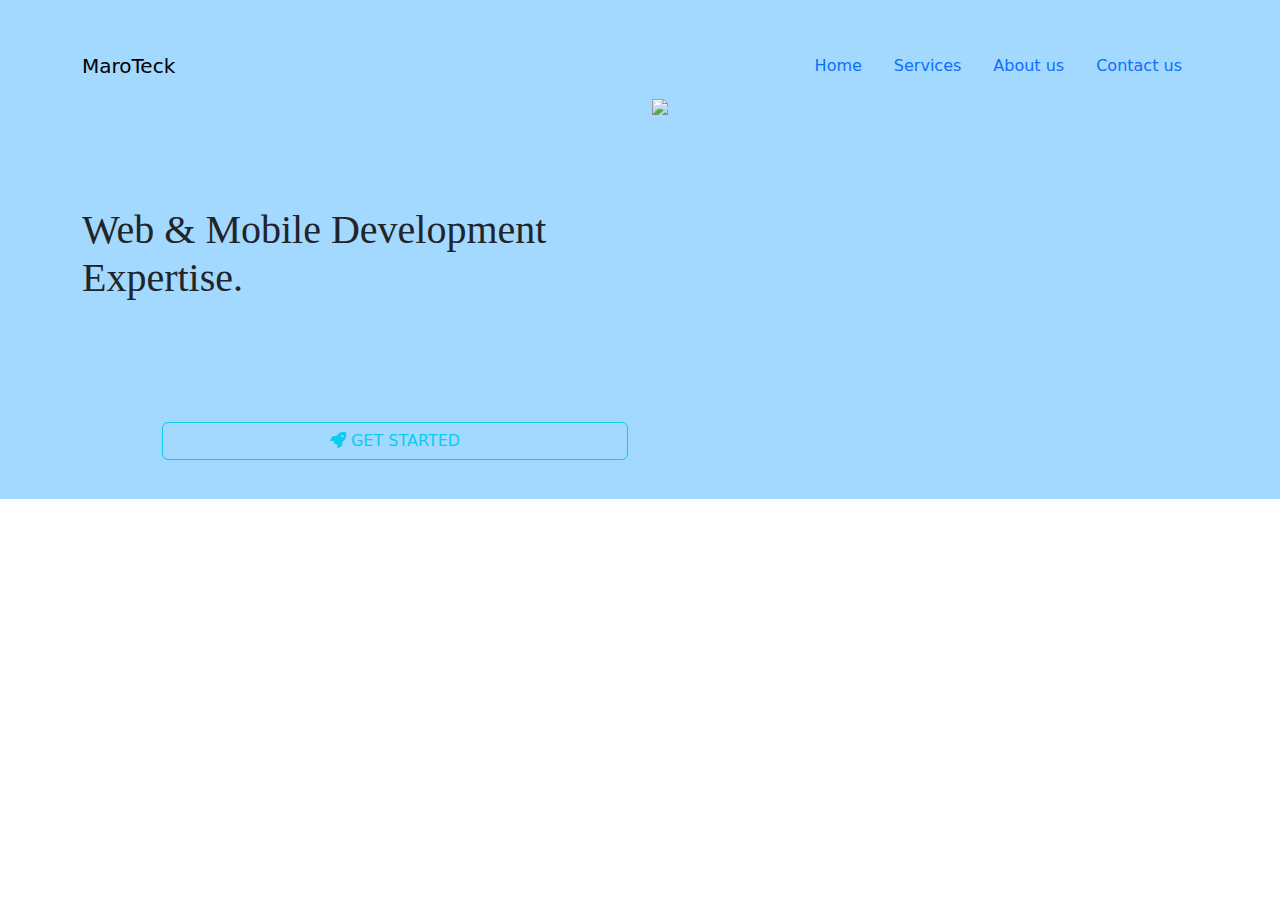
==== index.html @ 5a99feac "change the name" ====
<!DOCTYPE html>
<html lang="en">
<head>
    <meta charset="UTF-8">
    <meta name="viewport" content="width=device-width, initial-scale=1.0">
    <title>MaroTeck</title>
    <link rel="stylesheet" href="css/style.css">
    <link rel="shortcut icon" href="images/favicon.ico" type="image/x-icon">
    <link rel="preconnect" href="https://fonts.googleapis.com">
    <link rel="preconnect" href="https://fonts.gstatic.com" crossorigin>
    <!-- Fonts -->
    <!-- <link href="https://fonts.googleapis.com/css2?family=Montserrat:ital,wght@0,100..900;1,100..900&display=swap" rel="stylesheet"> -->
    <!-- <link href="https://fonts.googleapis.com/css2?family=Montserrat:ital,wght@0,100..900;1,100..900&family=Sacramento&display=swap" rel="stylesheet"> -->
    <!-- <link href="https://fonts.googleapis.com/css2?family=Merriweather:ital,wght@0,300;0,400;0,700;0,900;1,300;1,400;1,700;1,900&family=Montserrat:ital,wght@0,100..900;1,100..900&family=Sacramento&display=swap" rel="stylesheet"> -->
    <!-- Font Awesome -->
    <link rel="stylesheet" href="https://cdnjs.cloudflare.com/ajax/libs/font-awesome/6.5.2/css/all.min.css">
    <!-- Montserrat Font -->
    <link href="https://fonts.googleapis.com/css2?family=Montserrat:ital,wght@0,100..900;1,100..900&display=swap" rel="stylesheet">
    <!-- Bootstrap link  -->
    <link href="https://cdn.jsdelivr.net/npm/bootstrap@5.3.3/dist/css/bootstrap.min.css" rel="stylesheet">
    <script src="https://cdn.jsdelivr.net/npm/bootstrap@5.3.3/dist/js/bootstrap.bundle.min.js"></script>
</head>
<body>
    <section id="title">
        <!-- Nav Bar -->
        <div class="container">
        <nav class="navbar navbar-expand-lg ">
              <a class="navbar-brand" href="#title">MaroTeck</a>
              <button class="navbar-toggler" type="button" data-bs-toggle="collapse" data-bs-target="#navbarSupportedContent" aria-controls="navbarSupportedContent" aria-expanded="false" aria-label="Toggle navigation">
                <span class="navbar-toggler-icon"></span>
              </button>
              <div class="collapse navbar-collapse " id="navbarSupportedContent">
                <ul class="nav ms-auto ">
                    <li class="nav-item">
                      <a class="nav-link active" aria-current="page" href="#">Home</a>
                    </li>
                    <li class="nav-item">
                      <a class="nav-link"  href="#">Services</a>
                    </li>
                    <li class="nav-item">
                      <a class="nav-link" href="#">About us</a>
                    </li>
                    <li class="nav-item">
                      <a class="nav-link" href="#">Contact us</a>
                    </li>
                  </ul>
              </div>
            </nav>
        </body>
            <div class="row">
                <div class="col-lg-6 col-md-12" id="home">
                  <h1 class="h1" >Web & Mobile Development Expertise.</h1>
                  <div class="d-grid col-12">
                    <button class="btn btn-outline-info" type="button"> <i class="fa-solid fa-rocket"></i> GET STARTED</button>
                  </div>
                 </div>
              <div class="col-lg-6 col-md-12">
                  <img src="./images/coding.png" height="400px">
              </div>
          </div>
        </div>

        </section>

    <!-- Features -->

    <section id="features">
        <div></div>
    </section>
</body>
</html>
























    <!-- <div class="body-container">
        <img class="profile" src="images/pic2.png" alt="My_profile">
        <h1>I'm Oussama.</h1>
        <h3>a Software developer.</h3>
    </div> -->
   
    <!-- <div  class="code-text-skills"  id="about-us">
        <div class="column-skill">
            <img src="./images/coding2.png" class="coding-img">
            <h3 class="h3">Web & Mobile Development</h3>
            <p class="skills">
                    I am a self-motivated software developer with a fervor for staying at the forefront of emerging technologies. My commitment to learning is unwavering, and I thrive on the challenges that come with mastering new tools and techniques.
            </p>
        </div>
    </div>
    <hr>
    <div class="code-text-skills" id="skills">
        <div>
            <img src="./images/skills.png" class="coding-img">
            <h3 class="h3">About Me</h3>
        </div>
        <p class="skills">
            Experienced web and mobile developer passionate about crafting elegant digital solutions. Skilled in [HTML,CSS,Javascript,Flutter,Dart,Nodejs,Sql], I thrive on challenges and stay updated with the latest trends. Dedicated to delivering exceptional results and creating impactful user experiences.
        </p>
    </div>

    <hr>
    <div class="code-text-skills" id="skills">
        <div>
            <img src="./images/freelancer.png" class="coding-img">
            <h3 class="h3">My Projects</h3>
        </div>
    </div>
    <div class="project-section">
        <h2 class="project-qoran-title">My Quran - Personalized Quran App</h2>
              <div class="skills2">
                  <img src="./images/app3.jpg" alt="Image 3" class="slide-img">
            <p >
                Crafted a personalized Quran application using Flutter, offering users the ability to select and listen to their preferred audio recitations. With a user-friendly interface, the app allows users to seamlessly navigate through different Quranic verses and select from a variety of audio recitations. Additionally, the app features a dedicated Hadith section, providing users with access to a curated collection of sayings and traditions of the Prophet Muhammad (peace be upon him). The Qoran App embodies my commitment to creating meaningful applications that cater to the spiritual needs of users, while showcasing my expertise in Flutter development and audio integration. 
            </p> 
            </div>
    </div>
    <div class="footer-static" id="skills">
        <h2 class="h1-footer">Get In Touch</h2>
        <button type="button" class="btn">CONTACT ME</button>
        <!-- <a class="btn btn-outline-info" href="mailto:oussamaazubi@gmail.com">CONTACT ME</a> -->
    <!-- </div>
    <div class="inner-footer">
        <a href="" class="footer-tag" >Instagram</a>
        <a href="" class="footer-tag" >Youtube</a>
        <a href="" class="footer-tag" >LinkedIn</a>
        <div>
            <p class="copyright" >Copyright oussama 2024.</p>
        </div>
    </div> -->
---- css/style.css ----
/* body{
    margin: 0px;
    text-align: center;
    font-family: "Merriweather", serif;
    
}
.img{
    height: 50px;
    width: 50px;
}

h1{
    margin: 2rem auto 0 auto;
    font-family: "Sacramento", cursive;
    font-weight: 700;
    font-style: normal;
    font-size:5rem;
    line-height: 2;

}
.h1{
    margin: 10rem auto 0 auto;
    font-family: "Sacramento", cursive;
    font-weight: 700;
    font-style: normal;
    font-size:3.8rem;
    color: #66BFBF;
    line-height: 2;
    text-decoration: underline;


}
.h1-footer{
    margin: 10rem auto 0 auto;
    font-family: "Sacramento", cursive;
    font-weight: 700;
    font-style: normal;
    font-size:2.8rem;
    color: #66BFBF;
    line-height: 2;
    text-decoration: underline;

}
.h3{
    margin: 3rem auto 0 auto;
    font-family: "Sacramento", cursive;
    font-weight: 700;
    font-style: normal;
    font-size:2.8rem;
    color: #66BFBF;
    line-height: 2;
    text-decoration: underline;

}
.first-container{
    height: 100px;
    display:flex;

}

hr{
    border: dotted #66BFBF 10px;
    border-bottom: none;
    width: 2%;
    margin: 100px auto;
}

p{
    display:inline-block;
    margin: 20px;

}
.body-container{
    background-color: #66BFBF;
    padding-bottom:4rem ;

}
.inside-container-first{
    position:fixed;
    left: 65%;
    top: 25px;
    color: #66BFBF;
}
.inside-container-first a{
    color: #66BFBF;
}
.inside-container-second{
    position: relative;
    left: 20px;
    top: 25px;
}

#profile{
    position: relative;
    top:900px;
    text-align: center;
}

h2{
    font-family: "Merriweather", sans-serif;
    font-size:1rem;

}

h3{
    font-family: "Merriweather", sans-serif;
    font-size: 1.5rem;
}


.img-giphy{
    border-radius:15px;
    margin-top: 15px;
    width: 500px;
    height: 500px;
}

.profile{
    margin-top: 2rem;
}

.whoAmi{
    text-align: start;
    justify-content: center;
    margin-top: 2.4rem;
    margin: 100px auto 100px auto;

}

.description{
    width: 50%;
    margin: 100px auto 100px auto;
    text-align: center;
    justify-content: center;
    line-height: 2rem;
    color: #66BFBF;
    font-family: "Merriweather", sans-serif;

}
.skills{
    width: 680px;
    margin: 10px auto 5px 15px;
    text-align: start;
    justify-content: center;
    line-height: 2rem;
    color: #000000;
    font-family: "Merriweather", sans-serif;

}

.code-text-skills{
    margin: 100px auto 100px auto;
}

.coding-img{
    height: 14rem;
    width: 14rem;
}

.coding-img-footer{
    height: 1.2rem;
    width: 1.2rem;
    margin: 30px ;
}


.footer{
    height: auto;
    margin: 10rem auto;
    width: 100%;
    background-color: #FFFFFF;
}

.footer-text{
    text-align: center;
}
.slide-img{
    margin: auto;
    width: 250px;
    border-radius: 20px;
    border:5rem black;
}
.slider{
    width: auto;
    margin: auto;
    border-radius: 2px green 2px;

}

.skills2{
    width: 700px;
    margin: auto;
    text-align: start;
    justify-content: center;
    line-height: 2rem;
    color: #000000;
    font-family: "Merriweather", sans-serif;
    display: flex;
}

.skills2 p{
    width: auto;
}

.project-section{
   width: auto;
   margin: auto;
}
.project-qoran-title{ 

    text-decoration: underline;
    line-height: 2rem;
    color: #66BFBF;
    font-size: 1.3rem;
    font-family: "Merriweather", sans-serif;
}

.btn {
    background: #3498db;
    background-image: -webkit-linear-gradient(top, #3498db, #2980b9);
    background-image: -moz-linear-gradient(top, #3498db, #2980b9);
    background-image: -ms-linear-gradient(top, #3498db, #2980b9);
    background-image: -o-linear-gradient(top, #3498db, #2980b9);
    background-image: linear-gradient(to bottom, #3498db, #2980b9);
    -webkit-border-radius: 28;
    -moz-border-radius: 28;
    border-radius: 28px;
    text-shadow: 5px 5px 5px #1870db;
    font-family: Arial;
    color: #ffffff;
    font-size: 18px;
    padding: 10px 20px 10px 20px;
    text-decoration: none;
  }
  
  .btn:hover {
    background: #3cb0fd;
    background-image: -webkit-linear-gradient(top, #3cb0fd, #3498db);
    background-image: -moz-linear-gradient(top, #3cb0fd, #3498db);
    background-image: -ms-linear-gradient(top, #3cb0fd, #3498db);
    background-image: -o-linear-gradient(top, #3cb0fd, #3498db);
    background-image: linear-gradient(to bottom, #3cb0fd, #3498db);
    text-decoration: none;
  }


.footer-tag{
  color: #2980b9;
  padding:  auto 2rem;
  margin: auto 10px;
  text-decoration: none;
}
.footer-tag:hover{
    color: #FFFFFF;
}
.inner-footer{
    background-color: #3cb0fd;
    padding: 1rem;
}

.copyright{
    line-height: 2rem;
    color: #FFFFFF;
    font-size: 0.75rem;
    font-family: "Merriweather", sans-serif;
} */


body{
    font-family: "Montserrat";
    font-optical-sizing: auto;
    

}

/* Navbar Section */
#title{
    background-color: #A3D8FF;
}

h1{
    font-family: "Montserrat-Black";
    font-weight:bolder;
    font-size: 3rem;
    line-height: 1.5;
    color: #FFF;
}
.container{
    padding: 3% 30%;
}
.btn{
    margin-left:5rem;
}

.row h1{
   margin-top:7rem;
}
.row button{
   margin-top:7rem;
}
li{
    border-radius: 10px;
    color: #A3D8FF;
}
li:hover{
   color: #FDFFC2;
}
.nav-link{
    color: #FFF;
}
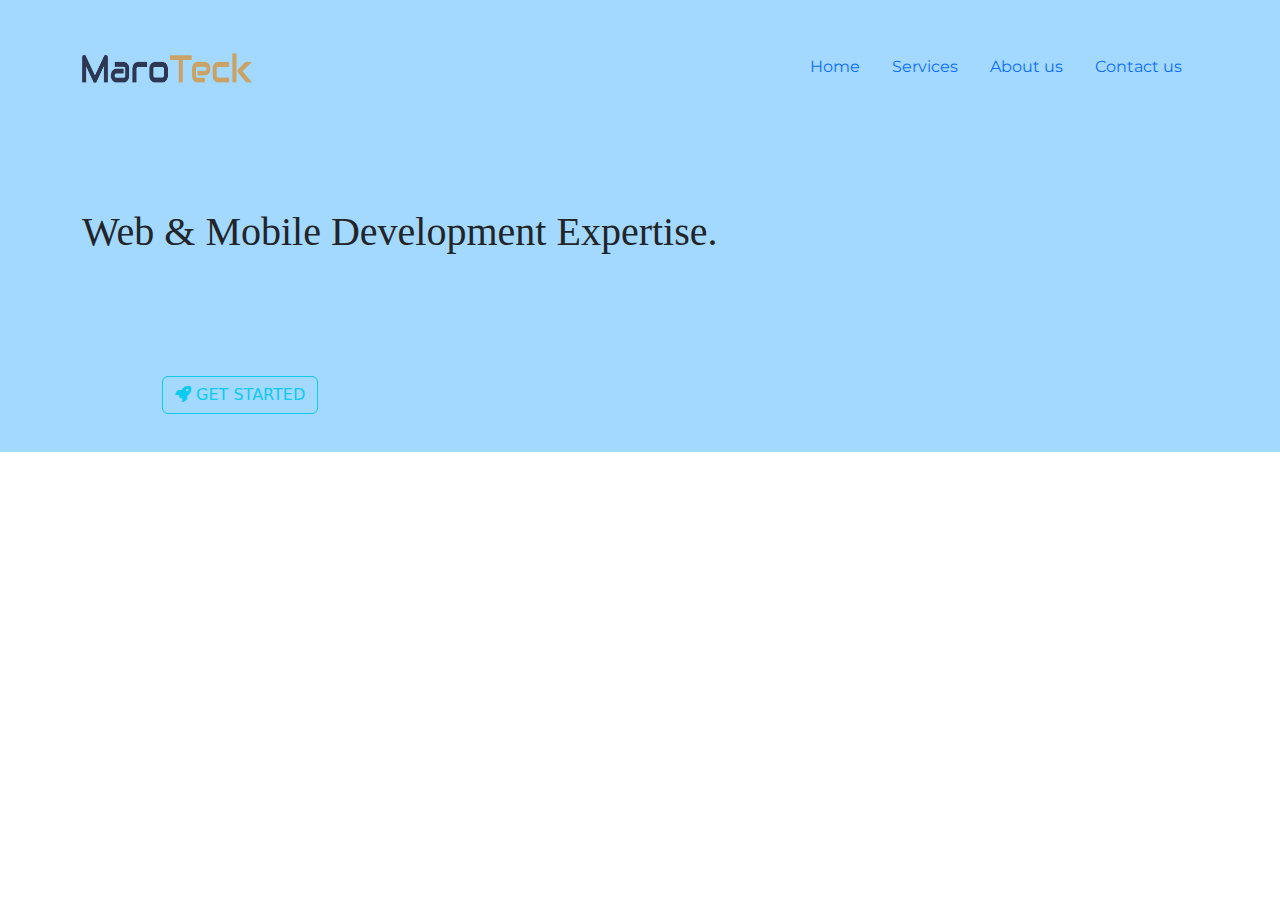
==== commit 1c2bf8b5: "add new brand" ====
--- a/index.html
+++ b/index.html
@@ -1,13 +1,17 @@
-
-
 <!DOCTYPE html>
 <html lang="en">
 <head>
     <meta charset="UTF-8">
     <meta name="viewport" content="width=device-width, initial-scale=1.0">
     <title>MaroTeck</title>
-    <link rel="stylesheet" href="css/style.css">
-    <link rel="shortcut icon" href="images/favicon.ico" type="image/x-icon">
+    <link rel="stylesheet" href="./css/style.css">
+    <link rel="apple-touch-icon" sizes="180x180" href="./images/apple-touch-icon.png">
+    <link rel="icon" type="image/png" sizes="32x32" href="./images/favicon-32x32.png">
+    <link rel="icon" type="image/png" sizes="16x16" href="./images/favicon-16x16.png">
+    <link rel="manifest" href="./images/site.webmanifest">
+    <link rel="mask-icon" href="./images/safari-pinned-tab.svg" color="#5bbad5">
+    <meta name="msapplication-TileColor" content="#da532c">
+    <meta name="theme-color" content="#ffffff">
     <link rel="preconnect" href="https://fonts.googleapis.com">
     <link rel="preconnect" href="https://fonts.gstatic.com" crossorigin>
     <!-- Fonts -->
@@ -20,21 +24,22 @@
     <link href="https://fonts.googleapis.com/css2?family=Montserrat:ital,wght@0,100..900;1,100..900&display=swap" rel="stylesheet">
     <!-- Bootstrap link  -->
     <link href="https://cdn.jsdelivr.net/npm/bootstrap@5.3.3/dist/css/bootstrap.min.css" rel="stylesheet">
-    <script src="https://cdn.jsdelivr.net/npm/bootstrap@5.3.3/dist/js/bootstrap.bundle.min.js"></script>
 </head>
 <body>
     <section id="title">
         <!-- Nav Bar -->
         <div class="container">
         <nav class="navbar navbar-expand-lg ">
-              <a class="navbar-brand" href="#title">MaroTeck</a>
+              <a class="navbar-brand" href="#">
+                <img src="./images/MaroTeck.png"  width="170" height="30">
+              </a>
               <button class="navbar-toggler" type="button" data-bs-toggle="collapse" data-bs-target="#navbarSupportedContent" aria-controls="navbarSupportedContent" aria-expanded="false" aria-label="Toggle navigation">
                 <span class="navbar-toggler-icon"></span>
               </button>
               <div class="collapse navbar-collapse " id="navbarSupportedContent">
                 <ul class="nav ms-auto ">
                     <li class="nav-item">
-                      <a class="nav-link active" aria-current="page" href="#">Home</a>
+                      <a class="nav-link" href="#">Home</a>
                     </li>
                     <li class="nav-item">
                       <a class="nav-link"  href="#">Services</a>
@@ -50,103 +55,23 @@
             </nav>
         </body>
             <div class="row">
-                <div class="col-lg-6 col-md-12" id="home">
-                  <h1 class="h1" >Web & Mobile Development Expertise.</h1>
-                  <div class="d-grid col-12">
+                <div class="col-lg-12 col-md-12" id="#home">
+                  <h1 >Web & Mobile Development Expertise.</h1>
+                  <div class="col-lg-12 col-md-12" id="#home">
                     <button class="btn btn-outline-info" type="button"> <i class="fa-solid fa-rocket"></i> GET STARTED</button>
                   </div>
                  </div>
-              <div class="col-lg-6 col-md-12">
-                  <img src="./images/coding.png" height="400px">
-              </div>
           </div>
         </div>
-
         </section>
-
     <!-- Features -->
-
     <section id="features">
-        <div></div>
     </section>
-</body>
-</html>
 
 
 
 
 
-
-
-
-
-
-
-
-
-
-
-
-
-
-
-
-
-
-
-
-    <!-- <div class="body-container">
-        <img class="profile" src="images/pic2.png" alt="My_profile">
-        <h1>I'm Oussama.</h1>
-        <h3>a Software developer.</h3>
-    </div> -->
-   
-    <!-- <div  class="code-text-skills"  id="about-us">
-        <div class="column-skill">
-            <img src="./images/coding2.png" class="coding-img">
-            <h3 class="h3">Web & Mobile Development</h3>
-            <p class="skills">
-                    I am a self-motivated software developer with a fervor for staying at the forefront of emerging technologies. My commitment to learning is unwavering, and I thrive on the challenges that come with mastering new tools and techniques.
-            </p>
-        </div>
-    </div>
-    <hr>
-    <div class="code-text-skills" id="skills">
-        <div>
-            <img src="./images/skills.png" class="coding-img">
-            <h3 class="h3">About Me</h3>
-        </div>
-        <p class="skills">
-            Experienced web and mobile developer passionate about crafting elegant digital solutions. Skilled in [HTML,CSS,Javascript,Flutter,Dart,Nodejs,Sql], I thrive on challenges and stay updated with the latest trends. Dedicated to delivering exceptional results and creating impactful user experiences.
-        </p>
-    </div>
-
-    <hr>
-    <div class="code-text-skills" id="skills">
-        <div>
-            <img src="./images/freelancer.png" class="coding-img">
-            <h3 class="h3">My Projects</h3>
-        </div>
-    </div>
-    <div class="project-section">
-        <h2 class="project-qoran-title">My Quran - Personalized Quran App</h2>
-              <div class="skills2">
-                  <img src="./images/app3.jpg" alt="Image 3" class="slide-img">
-            <p >
-                Crafted a personalized Quran application using Flutter, offering users the ability to select and listen to their preferred audio recitations. With a user-friendly interface, the app allows users to seamlessly navigate through different Quranic verses and select from a variety of audio recitations. Additionally, the app features a dedicated Hadith section, providing users with access to a curated collection of sayings and traditions of the Prophet Muhammad (peace be upon him). The Qoran App embodies my commitment to creating meaningful applications that cater to the spiritual needs of users, while showcasing my expertise in Flutter development and audio integration. 
-            </p> 
-            </div>
-    </div>
-    <div class="footer-static" id="skills">
-        <h2 class="h1-footer">Get In Touch</h2>
-        <button type="button" class="btn">CONTACT ME</button>
-        <!-- <a class="btn btn-outline-info" href="mailto:oussamaazubi@gmail.com">CONTACT ME</a> -->
-    <!-- </div>
-    <div class="inner-footer">
-        <a href="" class="footer-tag" >Instagram</a>
-        <a href="" class="footer-tag" >Youtube</a>
-        <a href="" class="footer-tag" >LinkedIn</a>
-        <div>
-            <p class="copyright" >Copyright oussama 2024.</p>
-        </div>
-    </div> -->
+    <script src="https://cdn.jsdelivr.net/npm/bootstrap@5.3.3/dist/js/bootstrap.bundle.min.js"></script>
+</body>
+</html>--- a/css/style.css
+++ b/css/style.css
@@ -268,9 +268,6 @@
 
 body{
     font-family: "Montserrat";
-    font-optical-sizing: auto;
-    
-
 }
 
 /* Navbar Section */
@@ -286,7 +283,7 @@
     color: #FFF;
 }
 .container{
-    padding: 3% 30%;
+    padding: 3% 50%;
 }
 .btn{
     margin-left:5rem;
@@ -300,11 +297,20 @@
 }
 li{
     border-radius: 10px;
-    color: #A3D8FF;
+    color: #A3D8FF ;
 }
 li:hover{
    color: #FDFFC2;
 }
 .nav-link{
+    color: #fcfdff;
+    font-family: "Montserrat";
+}
+
+
+h1{
     color: #FFF;
 }
+.btn{
+    color: #FFF;
+}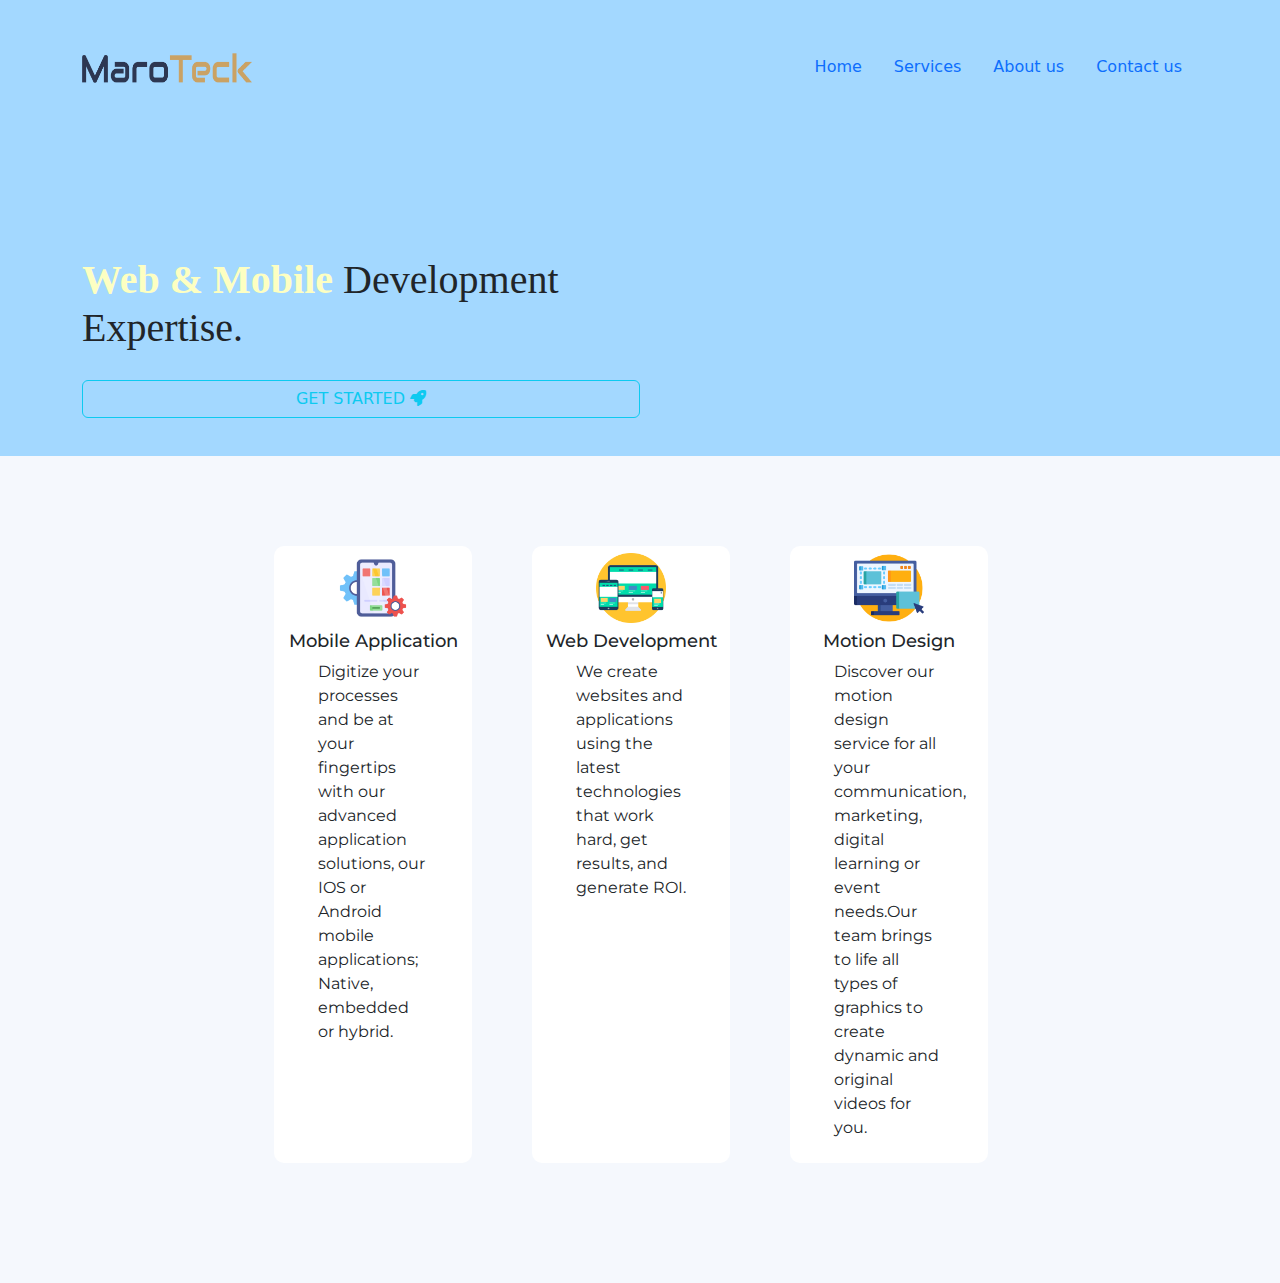
==== commit d11d4c10: "new update [create own icon | add cards and change icon that show to user in browser]" ====
--- a/index.html
+++ b/index.html
@@ -4,7 +4,7 @@
     <meta charset="UTF-8">
     <meta name="viewport" content="width=device-width, initial-scale=1.0">
     <title>MaroTeck</title>
-    <link rel="stylesheet" href="./css/style.css">
+    <link rel="stylesheet" href="./css/styles.css">
     <link rel="apple-touch-icon" sizes="180x180" href="./images/apple-touch-icon.png">
     <link rel="icon" type="image/png" sizes="32x32" href="./images/favicon-32x32.png">
     <link rel="icon" type="image/png" sizes="16x16" href="./images/favicon-16x16.png">
@@ -15,9 +15,9 @@
     <link rel="preconnect" href="https://fonts.googleapis.com">
     <link rel="preconnect" href="https://fonts.gstatic.com" crossorigin>
     <!-- Fonts -->
-    <!-- <link href="https://fonts.googleapis.com/css2?family=Montserrat:ital,wght@0,100..900;1,100..900&display=swap" rel="stylesheet"> -->
-    <!-- <link href="https://fonts.googleapis.com/css2?family=Montserrat:ital,wght@0,100..900;1,100..900&family=Sacramento&display=swap" rel="stylesheet"> -->
-    <!-- <link href="https://fonts.googleapis.com/css2?family=Merriweather:ital,wght@0,300;0,400;0,700;0,900;1,300;1,400;1,700;1,900&family=Montserrat:ital,wght@0,100..900;1,100..900&family=Sacramento&display=swap" rel="stylesheet"> -->
+    <link href="https://fonts.googleapis.com/css2?family=Montserrat:ital,wght@0,100..900;1,100..900&display=swap" rel="stylesheet">
+    <link href="https://fonts.googleapis.com/css2?family=Montserrat:ital,wght@0,100..900;1,100..900&family=Sacramento&display=swap" rel="stylesheet">
+    <link href="https://fonts.googleapis.com/css2?family=Merriweather:ital,wght@0,300;0,400;0,700;0,900;1,300;1,400;1,700;1,900&family=Montserrat:ital,wght@0,100..900;1,100..900&family=Sacramento&display=swap" rel="stylesheet">
     <!-- Font Awesome -->
     <link rel="stylesheet" href="https://cdnjs.cloudflare.com/ajax/libs/font-awesome/6.5.2/css/all.min.css">
     <!-- Montserrat Font -->
@@ -29,47 +29,76 @@
     <section id="title">
         <!-- Nav Bar -->
         <div class="container">
-        <nav class="navbar navbar-expand-lg ">
-              <a class="navbar-brand" href="#">
-                <img src="./images/MaroTeck.png"  width="170" height="30">
-              </a>
-              <button class="navbar-toggler" type="button" data-bs-toggle="collapse" data-bs-target="#navbarSupportedContent" aria-controls="navbarSupportedContent" aria-expanded="false" aria-label="Toggle navigation">
-                <span class="navbar-toggler-icon"></span>
-              </button>
-              <div class="collapse navbar-collapse " id="navbarSupportedContent">
-                <ul class="nav ms-auto ">
-                    <li class="nav-item">
-                      <a class="nav-link" href="#">Home</a>
-                    </li>
-                    <li class="nav-item">
-                      <a class="nav-link"  href="#">Services</a>
-                    </li>
-                    <li class="nav-item">
-                      <a class="nav-link" href="#">About us</a>
-                    </li>
-                    <li class="nav-item">
-                      <a class="nav-link" href="#">Contact us</a>
-                    </li>
-                  </ul>
-              </div>
-            </nav>
-        </body>
-            <div class="row">
-                <div class="col-lg-12 col-md-12" id="#home">
-                  <h1 >Web & Mobile Development Expertise.</h1>
-                  <div class="col-lg-12 col-md-12" id="#home">
-                    <button class="btn btn-outline-info" type="button"> <i class="fa-solid fa-rocket"></i> GET STARTED</button>
-                  </div>
-                 </div>
-          </div>
+                    <nav class="navbar navbar-expand-lg">
+                      <a class="navbar-brand" href="#">
+                        <img src="./images/MaroTeck.png"  width="170" height="30">
+                      </a>
+                      <button class="navbar-toggler" type="button" data-bs-toggle="collapse" data-bs-target="#navbarSupportedContent" aria-controls="navbarSupportedContent" aria-expanded="false" aria-label="Toggle navigation">
+                        <span class="navbar-toggler-icon"></span>
+                      </button>
+                    <div class="collapse navbar-collapse " id="navbarSupportedContent">
+                        <ul class="nav ms-auto ">
+                            <li class="nav-item">
+                              <a class="nav-link item" href="#">Home</a>
+                            </li>
+                            <li class="nav-item">
+                              <a class="nav-link item"  href="#">Services</a>
+                            </li>
+                            <li class="nav-item">
+                              <a class="nav-link item" href="#">About us</a>
+                            </li>
+                            <li class="nav-item">
+                              <a class="nav-link item" href="#">Contact us</a>
+                            </li>
+                          </ul>
+                    </div>
+                    </nav>
+                    
+                    <div class="col-lg-6 desc-btn">  
+                        <h1><strong>Web & Mobile</strong> Development Expertise.</h1>
+                        <!-- <div class="d-grid gap-2 col mx-auto"></div>
+                            <a href="#contact" class="btn btn-outline-info"> GET STARTED <i class="fa-solid fa-rocket"></i></a>
+                        </div> -->
+                        <div class="d-grid gap-2 col ">
+                            <a class="btn btn-outline-info desc-btn2" type="button">GET STARTED <i class="fa-solid fa-rocket"></i></a>
+                        </div>
+                    </div>
+                    <!-- <div class="row">
+                        <div class="col-lg-12 col-md-12" id="#home">
+                          <h1><strong>Web & Mobile </strong> Development Expertise.</h1>
+                          <a href="#contact" class="btn btn-outline-info"> <i class="fa-solid fa-rocket"></i> GET STARTED</a>
+                        </div>
+                    </div> -->
         </div>
-        </section>
-    <!-- Features -->
+    </section>
     <section id="features">
+        <!-- Nav Bar -->
+        <div class="row">
+            <div class="feature-box col-lg-3">
+                <div class="img-box">
+                    <img src="./images/app-settings.png" alt="ui" srcset="" width="70" height="70">
+                </div>
+               <h2 class="title-card">Mobile Application</h2>
+               <p class="para-card">Digitize your processes and be at your fingertips with our advanced application solutions, our IOS or Android mobile applications; Native, embedded or hybrid.</p>
+            </div>
+            <div class="feature-box col-lg-3">
+                <div class="img-box">
+                    <img src="./images/mobile.png" alt="ui" srcset="" width="70" height="70">
+                </div>
+               <h2 class="title-card">Web Development</h2>
+               <p class="para-card">We create websites and applications using the latest technologies that work hard, get results, and generate ROI.</p>
+            </div>
+            <div class="feature-box col-lg-3">
+                <div class="img-box">
+                    <img src="./images/ux.png" alt="ui" srcset="" width="70" height="70">
+                </div>
+               <h2 class="title-card">Motion Design</h2>
+               <p class="para-card">Discover our motion design service for all your communication, marketing, digital learning or event needs.Our team brings to life all types of graphics to create dynamic and original videos for you.</p>
+            </div>
+         </div>
     </section>
-
-
-
+   
+    
 
 
     <script src="https://cdn.jsdelivr.net/npm/bootstrap@5.3.3/dist/js/bootstrap.bundle.min.js"></script>
--- a/css/styles.css
+++ b/css/styles.css
@@ -0,0 +1,360 @@
+/* body{
+    margin: 0px;
+    text-align: center;
+    font-family: "Merriweather", serif;
+    
+}
+.img{
+    height: 50px;
+    width: 50px;
+}
+
+h1{
+    margin: 2rem auto 0 auto;
+    font-family: "Sacramento", cursive;
+    font-weight: 700;
+    font-style: normal;
+    font-size:5rem;
+    line-height: 2;
+
+}
+.h1{
+    margin: 10rem auto 0 auto;
+    font-family: "Sacramento", cursive;
+    font-weight: 700;
+    font-style: normal;
+    font-size:3.8rem;
+    color: #66BFBF;
+    line-height: 2;
+    text-decoration: underline;
+
+
+}
+.h1-footer{
+    margin: 10rem auto 0 auto;
+    font-family: "Sacramento", cursive;
+    font-weight: 700;
+    font-style: normal;
+    font-size:2.8rem;
+    color: #66BFBF;
+    line-height: 2;
+    text-decoration: underline;
+
+}
+.h3{
+    margin: 3rem auto 0 auto;
+    font-family: "Sacramento", cursive;
+    font-weight: 700;
+    font-style: normal;
+    font-size:2.8rem;
+    color: #66BFBF;
+    line-height: 2;
+    text-decoration: underline;
+
+}
+.first-container{
+    height: 100px;
+    display:flex;
+
+}
+
+hr{
+    border: dotted #66BFBF 10px;
+    border-bottom: none;
+    width: 2%;
+    margin: 100px auto;
+}
+
+p{
+    display:inline-block;
+    margin: 20px;
+
+}
+.body-container{
+    background-color: #66BFBF;
+    padding-bottom:4rem ;
+
+}
+.inside-container-first{
+    position:fixed;
+    left: 65%;
+    top: 25px;
+    color: #66BFBF;
+}
+.inside-container-first a{
+    color: #66BFBF;
+}
+.inside-container-second{
+    position: relative;
+    left: 20px;
+    top: 25px;
+}
+
+#profile{
+    position: relative;
+    top:900px;
+    text-align: center;
+}
+
+h2{
+    font-family: "Merriweather", sans-serif;
+    font-size:1rem;
+
+}
+
+h3{
+    font-family: "Merriweather", sans-serif;
+    font-size: 1.5rem;
+}
+
+
+.img-giphy{
+    border-radius:15px;
+    margin-top: 15px;
+    width: 500px;
+    height: 500px;
+}
+
+.profile{
+    margin-top: 2rem;
+}
+
+.whoAmi{
+    text-align: start;
+    justify-content: center;
+    margin-top: 2.4rem;
+    margin: 100px auto 100px auto;
+
+}
+
+.description{
+    width: 50%;
+    margin: 100px auto 100px auto;
+    text-align: center;
+    justify-content: center;
+    line-height: 2rem;
+    color: #66BFBF;
+    font-family: "Merriweather", sans-serif;
+
+}
+.skills{
+    width: 680px;
+    margin: 10px auto 5px 15px;
+    text-align: start;
+    justify-content: center;
+    line-height: 2rem;
+    color: #000000;
+    font-family: "Merriweather", sans-serif;
+
+}
+
+.code-text-skills{
+    margin: 100px auto 100px auto;
+}
+
+.coding-img{
+    height: 14rem;
+    width: 14rem;
+}
+
+.coding-img-footer{
+    height: 1.2rem;
+    width: 1.2rem;
+    margin: 30px ;
+}
+
+
+.footer{
+    height: auto;
+    margin: 10rem auto;
+    width: 100%;
+    background-color: #FFFFFF;
+}
+
+.footer-text{
+    text-align: center;
+}
+.slide-img{
+    margin: auto;
+    width: 250px;
+    border-radius: 20px;
+    border:5rem black;
+}
+.slider{
+    width: auto;
+    margin: auto;
+    border-radius: 2px green 2px;
+
+}
+
+.skills2{
+    width: 700px;
+    margin: auto;
+    text-align: start;
+    justify-content: center;
+    line-height: 2rem;
+    color: #000000;
+    font-family: "Merriweather", sans-serif;
+    display: flex;
+}
+
+.skills2 p{
+    width: auto;
+}
+
+.project-section{
+   width: auto;
+   margin: auto;
+}
+.project-qoran-title{ 
+
+    text-decoration: underline;
+    line-height: 2rem;
+    color: #66BFBF;
+    font-size: 1.3rem;
+    font-family: "Merriweather", sans-serif;
+}
+
+.btn {
+    background: #3498db;
+    background-image: -webkit-linear-gradient(top, #3498db, #2980b9);
+    background-image: -moz-linear-gradient(top, #3498db, #2980b9);
+    background-image: -ms-linear-gradient(top, #3498db, #2980b9);
+    background-image: -o-linear-gradient(top, #3498db, #2980b9);
+    background-image: linear-gradient(to bottom, #3498db, #2980b9);
+    -webkit-border-radius: 28;
+    -moz-border-radius: 28;
+    border-radius: 28px;
+    text-shadow: 5px 5px 5px #1870db;
+    font-family: Arial;
+    color: #ffffff;
+    font-size: 18px;
+    padding: 10px 20px 10px 20px;
+    text-decoration: none;
+  }
+  
+  .btn:hover {
+    background: #3cb0fd;
+    background-image: -webkit-linear-gradient(top, #3cb0fd, #3498db);
+    background-image: -moz-linear-gradient(top, #3cb0fd, #3498db);
+    background-image: -ms-linear-gradient(top, #3cb0fd, #3498db);
+    background-image: -o-linear-gradient(top, #3cb0fd, #3498db);
+    background-image: linear-gradient(to bottom, #3cb0fd, #3498db);
+    text-decoration: none;
+  }
+
+
+.footer-tag{
+  color: #2980b9;
+  padding:  auto 2rem;
+  margin: auto 10px;
+  text-decoration: none;
+}
+.footer-tag:hover{
+    color: #FFFFFF;
+}
+.inner-footer{
+    background-color: #3cb0fd;
+    padding: 1rem;
+}
+
+.copyright{
+    line-height: 2rem;
+    color: #FFFFFF;
+    font-size: 0.75rem;
+    font-family: "Merriweather", sans-serif;
+} */
+
+
+body{
+    font-family: "Montserrat";
+}
+
+/* Navbar Section */
+#title{
+    background-color: #A3D8FF;
+}
+
+h1{
+    font-family: "Montserrat-Black";
+    font-weight:bolder;
+    font-size: 3rem;
+    line-height: 1.5;
+    color: #FFF;
+}
+.container{
+    padding: 3% 50%;
+}
+.btn{
+    margin-left:5rem;
+}
+
+strong{
+    color: #FDFFC2;
+}
+
+.btn{
+    margin: 0;
+    margin-top: 20px;
+    padding: 0;
+    color: #FDFFC2;
+}
+.desc-btn{
+    padding-top:10rem ;
+}
+.desc-btn2{
+    padding-top:10rem ;
+    color: #FDFFC2;
+
+}
+
+.nav nav-item{
+    color: #FFF;
+}
+
+/* Feature Section */
+#features{
+    padding: 7% 20%;
+    background-color: #F5F8FD;
+}
+
+.feature-box {
+    font-family: "Montserrat";
+    background-color: #FFFFFF;
+    text-align: center;
+    margin: 30px;
+    border-radius: 10px;
+    padding: 20px;
+    cursor: pointer;
+    padding: 7px;
+    /* font-weight: 900; */
+}
+
+.feature-box:hover{
+    padding-bottom: 10px;
+    
+}
+/* .feature-box img {
+    padding-top:30px;
+} */
+.para-card{
+    text-align: start;
+    justify-content: center;
+    padding: 0 2em;
+}
+
+.title-card{
+    margin-top: 8px;
+    font-family: "Montserrat";
+    font-size: 18px;
+}
+
+.title-card:hover{
+    cursor: pointer;
+
+  color: #FF76CE;
+}
+
+.item{
+    color: #F5F8FD;
+}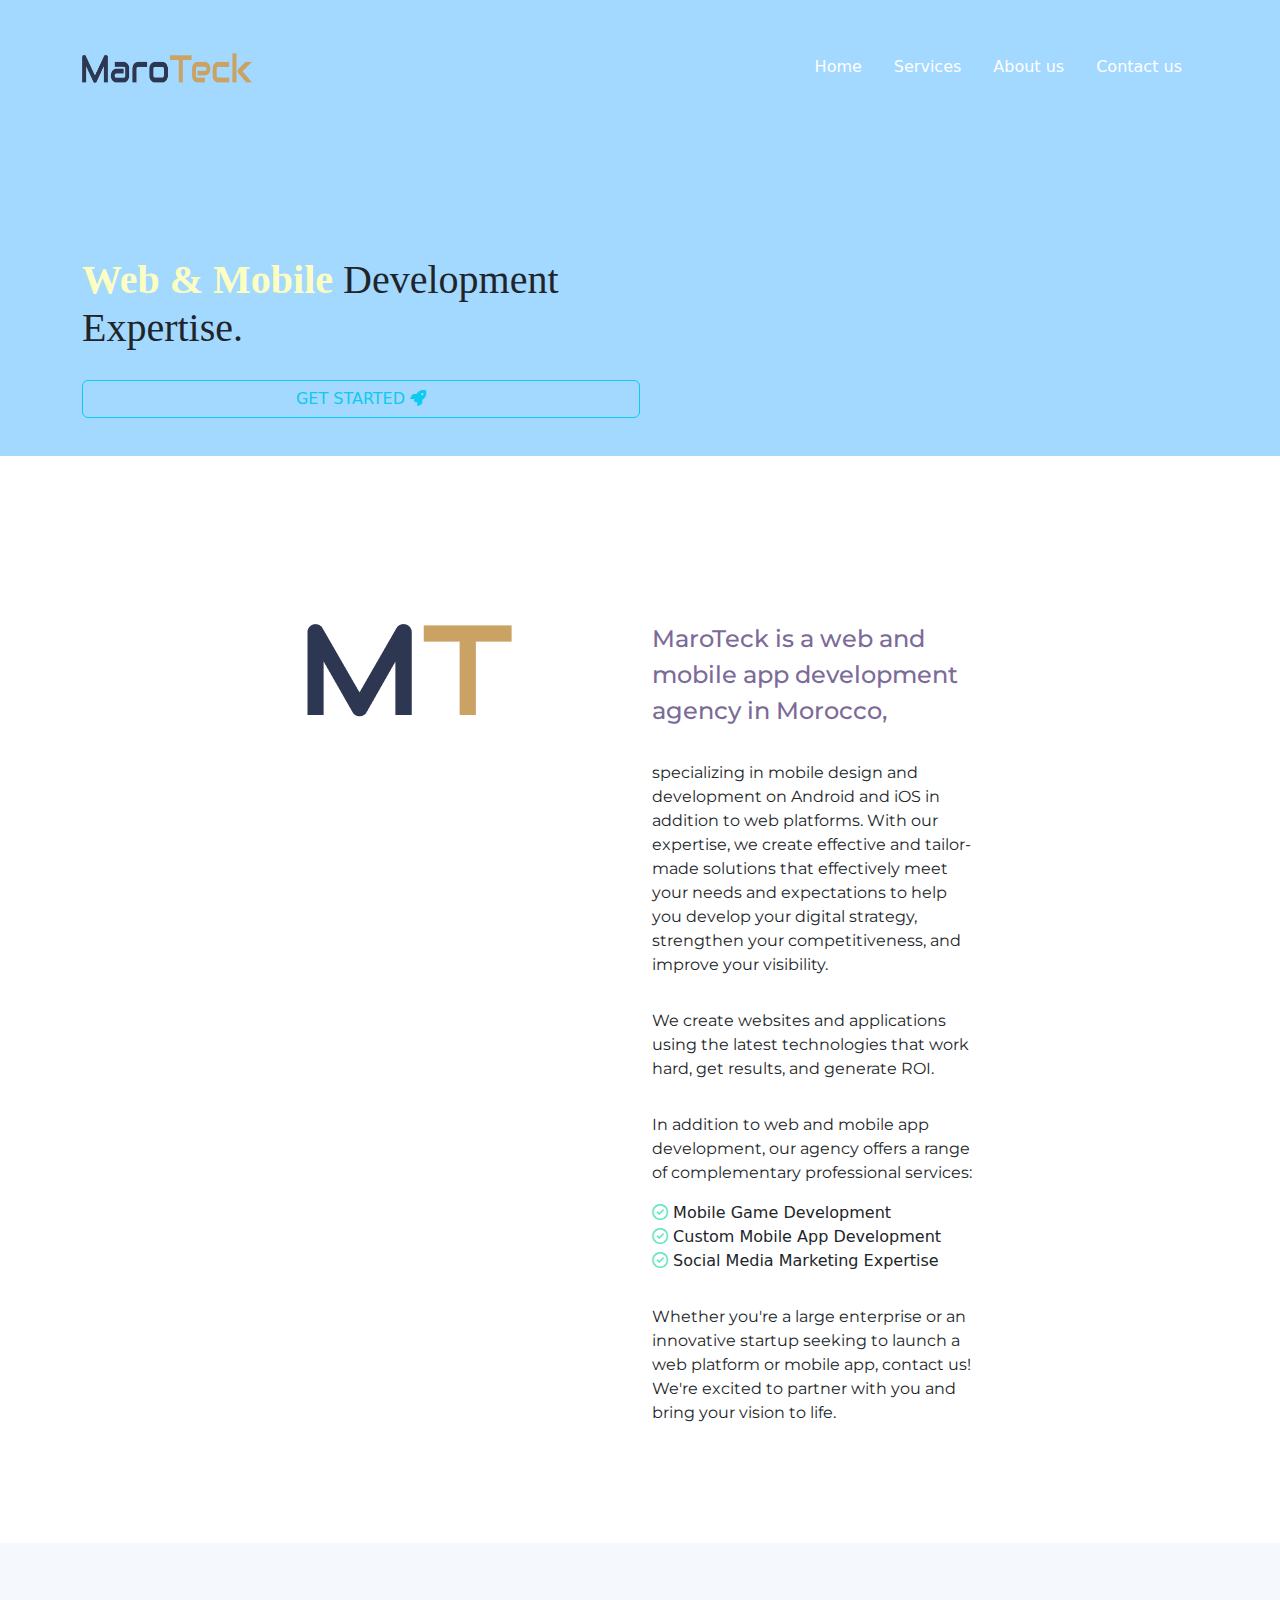
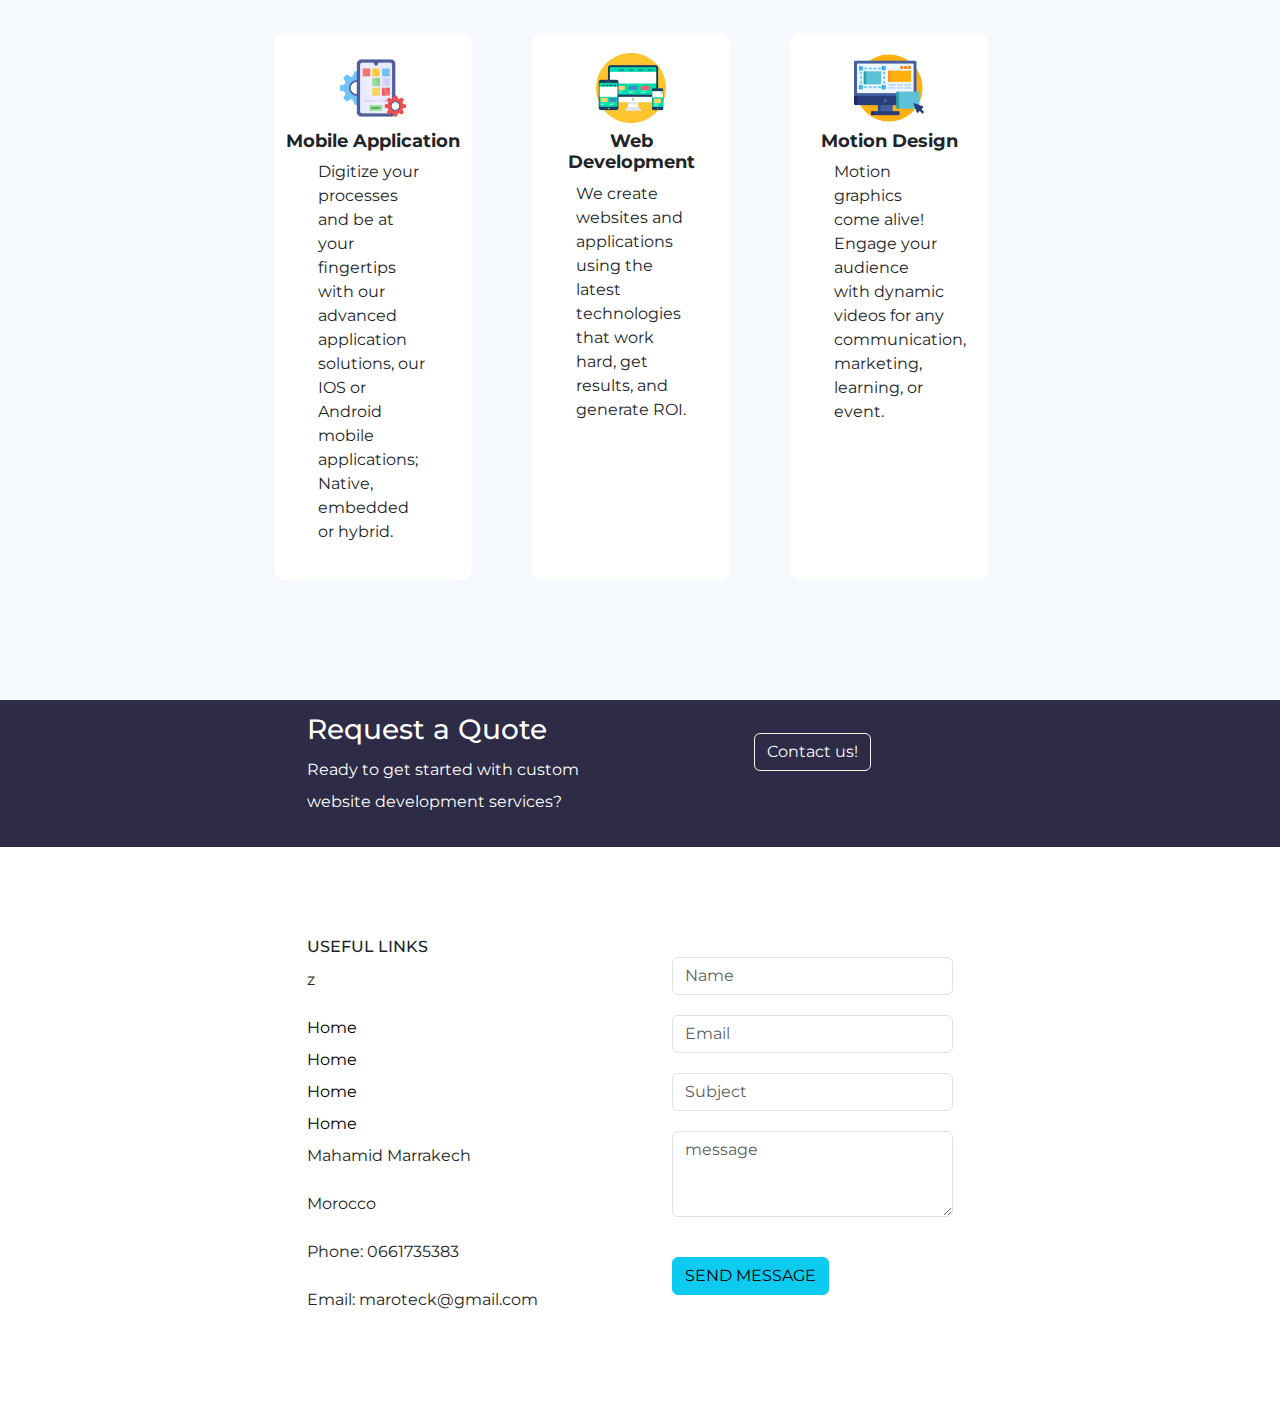
==== commit c3e05e45: "last update" ====
--- a/index.html
+++ b/index.html
@@ -12,6 +12,16 @@
     <link rel="mask-icon" href="./images/safari-pinned-tab.svg" color="#5bbad5">
     <meta name="msapplication-TileColor" content="#da532c">
     <meta name="theme-color" content="#ffffff">
+
+    <!-- <link rel="apple-touch-icon" sizes="180x180" href="./images/favicon/apple-touch-icon.png">
+    <link rel="icon" type="image/png" sizes="32x32" href="./images/favicon/favicon-32x32.png">
+    <link rel="icon" type="image/png" sizes="16x16" href="./images/favicon/favicon-16x16.png">
+    <link rel="manifest" href="./images/favicon/site.webmanifest">
+    <link rel="mask-icon" href="./images/favicon/safari-pinned-tab.svg" color="#5bbad5">
+    <meta name="msapplication-TileColor" content="#da532c">
+    <meta name="theme-color" content="#ffffff"> -->
+
+
     <link rel="preconnect" href="https://fonts.googleapis.com">
     <link rel="preconnect" href="https://fonts.gstatic.com" crossorigin>
     <!-- Fonts -->
@@ -29,8 +39,8 @@
     <section id="title">
         <!-- Nav Bar -->
         <div class="container">
-                    <nav class="navbar navbar-expand-lg">
-                      <a class="navbar-brand" href="#">
+                    <nav class="navbar navbar-expand-lg  new-class">
+                      <a class="navbar-brand" href="#about-us">
                         <img src="./images/MaroTeck.png"  width="170" height="30">
                       </a>
                       <button class="navbar-toggler" type="button" data-bs-toggle="collapse" data-bs-target="#navbarSupportedContent" aria-controls="navbarSupportedContent" aria-expanded="false" aria-label="Toggle navigation">
@@ -39,21 +49,20 @@
                     <div class="collapse navbar-collapse " id="navbarSupportedContent">
                         <ul class="nav ms-auto ">
                             <li class="nav-item">
-                              <a class="nav-link item" href="#">Home</a>
-                            </li>
-                            <li class="nav-item">
-                              <a class="nav-link item"  href="#">Services</a>
-                            </li>
-                            <li class="nav-item">
-                              <a class="nav-link item" href="#">About us</a>
-                            </li>
-                            <li class="nav-item">
-                              <a class="nav-link item" href="#">Contact us</a>
+                              <a class="nav-link" href="#title">Home</a>
+                            </li>
+                            <li class="nav-item">
+                              <a class="nav-link"  href="#features">Services</a>
+                            </li>
+                            <li class="nav-item">
+                              <a class="nav-link" href="#about-us">About us</a>
+                            </li>
+                            <li class="nav-item">
+                              <a class="nav-link" href="#">Contact us</a>
                             </li>
                           </ul>
                     </div>
                     </nav>
-                    
                     <div class="col-lg-6 desc-btn">  
                         <h1><strong>Web & Mobile</strong> Development Expertise.</h1>
                         <!-- <div class="d-grid gap-2 col mx-auto"></div>
@@ -71,33 +80,123 @@
                     </div> -->
         </div>
     </section>
-    <section id="features">
+    
+
+    <section id="about-us">
         <!-- Nav Bar -->
         <div class="row">
-            <div class="feature-box col-lg-3">
-                <div class="img-box">
-                    <img src="./images/app-settings.png" alt="ui" srcset="" width="70" height="70">
-                </div>
-               <h2 class="title-card">Mobile Application</h2>
-               <p class="para-card">Digitize your processes and be at your fingertips with our advanced application solutions, our IOS or Android mobile applications; Native, embedded or hybrid.</p>
+            <div class="col-lg-6 box">
+                    <img src="./images/MT.png" alt="mobile" class="img-about"  >
             </div>
-            <div class="feature-box col-lg-3">
-                <div class="img-box">
-                    <img src="./images/mobile.png" alt="ui" srcset="" width="70" height="70">
-                </div>
-               <h2 class="title-card">Web Development</h2>
-               <p class="para-card">We create websites and applications using the latest technologies that work hard, get results, and generate ROI.</p>
-            </div>
-            <div class="feature-box col-lg-3">
-                <div class="img-box">
-                    <img src="./images/ux.png" alt="ui" srcset="" width="70" height="70">
-                </div>
-               <h2 class="title-card">Motion Design</h2>
-               <p class="para-card">Discover our motion design service for all your communication, marketing, digital learning or event needs.Our team brings to life all types of graphics to create dynamic and original videos for you.</p>
+            <div class="col-lg-6 box-about">
+               <h4 class="about-h2"> MaroTeck is a web and mobile app development agency in Morocco, </h4>
+               <p class="about-paragraph">
+                 specializing in mobile design and development on Android and iOS in addition to web platforms. With our expertise, we create effective and tailor-made solutions that effectively meet your needs and expectations to help you develop your digital strategy, strengthen your competitiveness, and improve your visibility.
+               </p>
+               <p class="about-paragraph">We create websites and applications using the latest technologies that work hard, get results, and generate ROI.</p>
+               
+               <p class="about-paragraph">In addition to web and mobile app development, our agency offers a range of complementary professional services:</p>
+               
+               <div class="row">
+                    <div class="col-12"><i class="fa-regular fa-circle-check" style="color: #63E6BE;"></i> Mobile Game Development</div>
+                    <div class="col-12"><i class="fa-regular fa-circle-check" style="color: #63E6BE;"></i> Custom Mobile App Development</div>
+                    <div class="col-12"><i class="fa-regular fa-circle-check" style="color: #63E6BE;"></i> Social Media Marketing Expertise</div>
+               </div>
+               
+               <p class="about-paragraph">Whether you're a large enterprise or an innovative startup seeking to launch a web platform or mobile app, contact us! We're excited to partner with you and bring your vision to life.</p>
             </div>
          </div>
     </section>
-   
+    <section id="features">
+      <!-- Nav Bar -->
+      <div class="row">
+          <div class="feature-box col-lg-3">
+              <div class="img-box">
+                  <img src="./images/app-settings.png" alt="mobile" srcset="" width="70" height="70">
+              </div>
+             <h2 class="title-card">Mobile Application</h2>
+             <p class="para-card">Digitize your processes and be at your fingertips with our advanced application solutions, our IOS or Android mobile applications; Native, embedded or hybrid.</p>
+          </div>
+          <div class="feature-box col-lg-3">
+              <div class="img-box">
+                  <img src="./images/mobile.png" alt="web" srcset="" width="70" height="70">
+              </div>
+             <h2 class="title-card">Web Development</h2>
+             <p class="para-card">We create websites and applications using the latest technologies that work hard, get results, and generate ROI.</p>
+          </div>
+          <div class="feature-box col-lg-3">
+              <div class="img-box">
+                  <img src="./images/ux.png" alt="ui" srcset="" width="70" height="70">
+              </div>
+             <h2 class="title-card">Motion Design</h2>
+             <p class="para-card">Motion graphics come alive! Engage your audience with dynamic videos for any communication, marketing, learning, or event.</p>
+          </div>
+       </div>
+  </section>
+
+
+  <section id="devis-section">
+    <div class="row">
+      <div class="col-lg-6 left-section">
+          <h3>Request a Quote</h3>
+          <p>Ready to get started with custom website development services?</p>
+      </div>
+      <div class="col-lg-6">
+        <a href="" class="btn btn-outline-light">Contact us!</a>
+      </div>
+    </div>
+  </section>
+
+
+  <section id="contact-us">
+    <div class="row">
+      <div class="col-lg-6">
+        <h6>USEFUL LINKS</h6> 
+        <p>z</p>
+        <div>
+          <a href="#" class="h">Home</a>
+        </div>
+        <div>
+          <a href="#" class="h">Home</a>
+        </div>
+        <div>
+          <a href="#" class="h">Home</a>
+        </div>
+        <div>
+          <a href="#" class="h">Home</a>
+        </div>
+        <div>
+          <p>Mahamid Marrakech</p>
+        </div>
+        <div>
+          <p>Morocco</p>
+        </div>
+        <div>
+          <p>Phone: 0661735383 </p>
+        </div>
+        <div>
+          <p>Email: maroteck@gmail.com </p>
+        </div>
+      </div>
+      <div class="col-lg-6">
+        <form>
+          <div class="form-group contact-form">
+            <input type="text" class="form-control" id="exampleFormControlInput1" placeholder="Name">
+          </div>
+          <div class="form-group contact-form">
+            <input type="email" class="form-control" id="exampleFormControlInput1" placeholder="Email">
+          </div>
+          <div class="form-group contact-form">
+            <input type="text" class="form-control" id="exampleFormControlInput1" placeholder="Subject">
+          </div>
+          <div class="form-group contact-form">
+            <textarea class="form-control" id="exampleFormControlTextarea1" rows="3" placeholder="message"></textarea>
+          </div>
+          <button class="contact-form btn btn-info">SEND MESSAGE</button>
+        </form>
+      </div>
+    </div>
+  </section>
     
 
 
--- a/css/styles.css
+++ b/css/styles.css
@@ -271,9 +271,31 @@
 }
 
 /* Navbar Section */
-#title{
-    background-color: #A3D8FF;
-}
+.nav-link {
+    color: #FFF !important; /* Your desired hover color */
+  }
+  /* Fix for navbar link color  */
+/* .navbar .nav-link {
+    color: inherit; /* Inherit color from parent element */
+  /* } */ */
+  
+.nav-link:hover {
+    color: #413E66 !important ; /* Your desired hover color */
+  }
+#title {
+  background-color: #a3d8ff;
+
+}
+
+.new-class{
+  background-color: #a3d8ff;
+
+    position: fixed; /* Add this line */
+    top: 0; /* Position the navbar at the top */
+    width: 100%; /* Make the navbar full width */
+    z-index: 10; /* Ensure the navbar stays on top of other elements */
+}
+
 
 h1{
     font-family: "Montserrat-Black";
@@ -292,7 +314,10 @@
 strong{
     color: #FDFFC2;
 }
-
+nav-link{
+    color: #FDFFC2;
+
+}
 .btn{
     margin: 0;
     margin-top: 20px;
@@ -312,6 +337,8 @@
     color: #FFF;
 }
 
+
+
 /* Feature Section */
 #features{
     padding: 7% 20%;
@@ -325,15 +352,27 @@
     margin: 30px;
     border-radius: 10px;
     padding: 20px;
-    cursor: pointer;
-    padding: 7px;
+    /* cursor: pointer; */
     /* font-weight: 900; */
 }
-
-.feature-box:hover{
-    padding-bottom: 10px;
-    
-}
+@keyframes pulse {
+    0% {
+      transform: scale(1);
+    }
+    50% {
+      transform: scale(1.1);
+    }
+    100% {
+      transform: scale(1);
+    }
+  }
+  
+.feature-box:hover {
+    animation: pulse 0.5s ease-in-out;
+  }
+/* .feature-box:hover{
+  margin-top: 20px;
+} */
 /* .feature-box img {
     padding-top:30px;
 } */
@@ -347,6 +386,7 @@
     margin-top: 8px;
     font-family: "Montserrat";
     font-size: 18px;
+    font-weight: 700;
 }
 
 .title-card:hover{
@@ -357,4 +397,87 @@
 
 .item{
     color: #F5F8FD;
+}
+
+
+
+
+/* About us Section */
+#about-us{
+    padding: 8% 24%;
+    background-color: #FFFFFF;
+}
+.box-about{
+    padding-top:30px ;
+}
+.box img{
+    margin-top:4rem;
+}
+/* .img-about{
+    margin: auto;
+    width: auto;
+    height: 200px;
+} */
+
+.about-h1{
+    font-family: "Montserrat";
+    font-weight: 800;
+    line-height: 1;
+
+    color: #413E66;
+}
+.about-h2{
+    line-height: 1.5;
+    font-family: "Montserrat";
+    color: #7C6A99;
+    margin-top:2rem;
+}
+.about-paragraph{
+    font-family: "Montserrat";
+    margin-top:2rem;
+
+
+}
+
+
+
+/* devis-section Section */
+
+#devis-section{
+    padding: 1% 24%;
+    font-family: "Montserrat";
+    color: #FFF;
+    margin: 0;
+    background-color: #2D2B46;
+    text-align: center;
+    line-height: 2;
+}
+
+.left-section{
+    text-align: start;
+}
+
+
+/* contact-us Section */
+#contact-us{
+    padding: 7% 24%;
+    font-family: "Montserrat";
+    margin: 10;
+    text-align: start;
+    line-height: 2;
+}
+
+.contact-form{
+    margin: 20px;
+    font-family: "Montserrat";
+
+}
+.h{
+    color: #000;
+    text-decoration: none;
+    font-family: "Montserrat";
+
+}
+.h:hover{
+    color: #FF76CE;
 }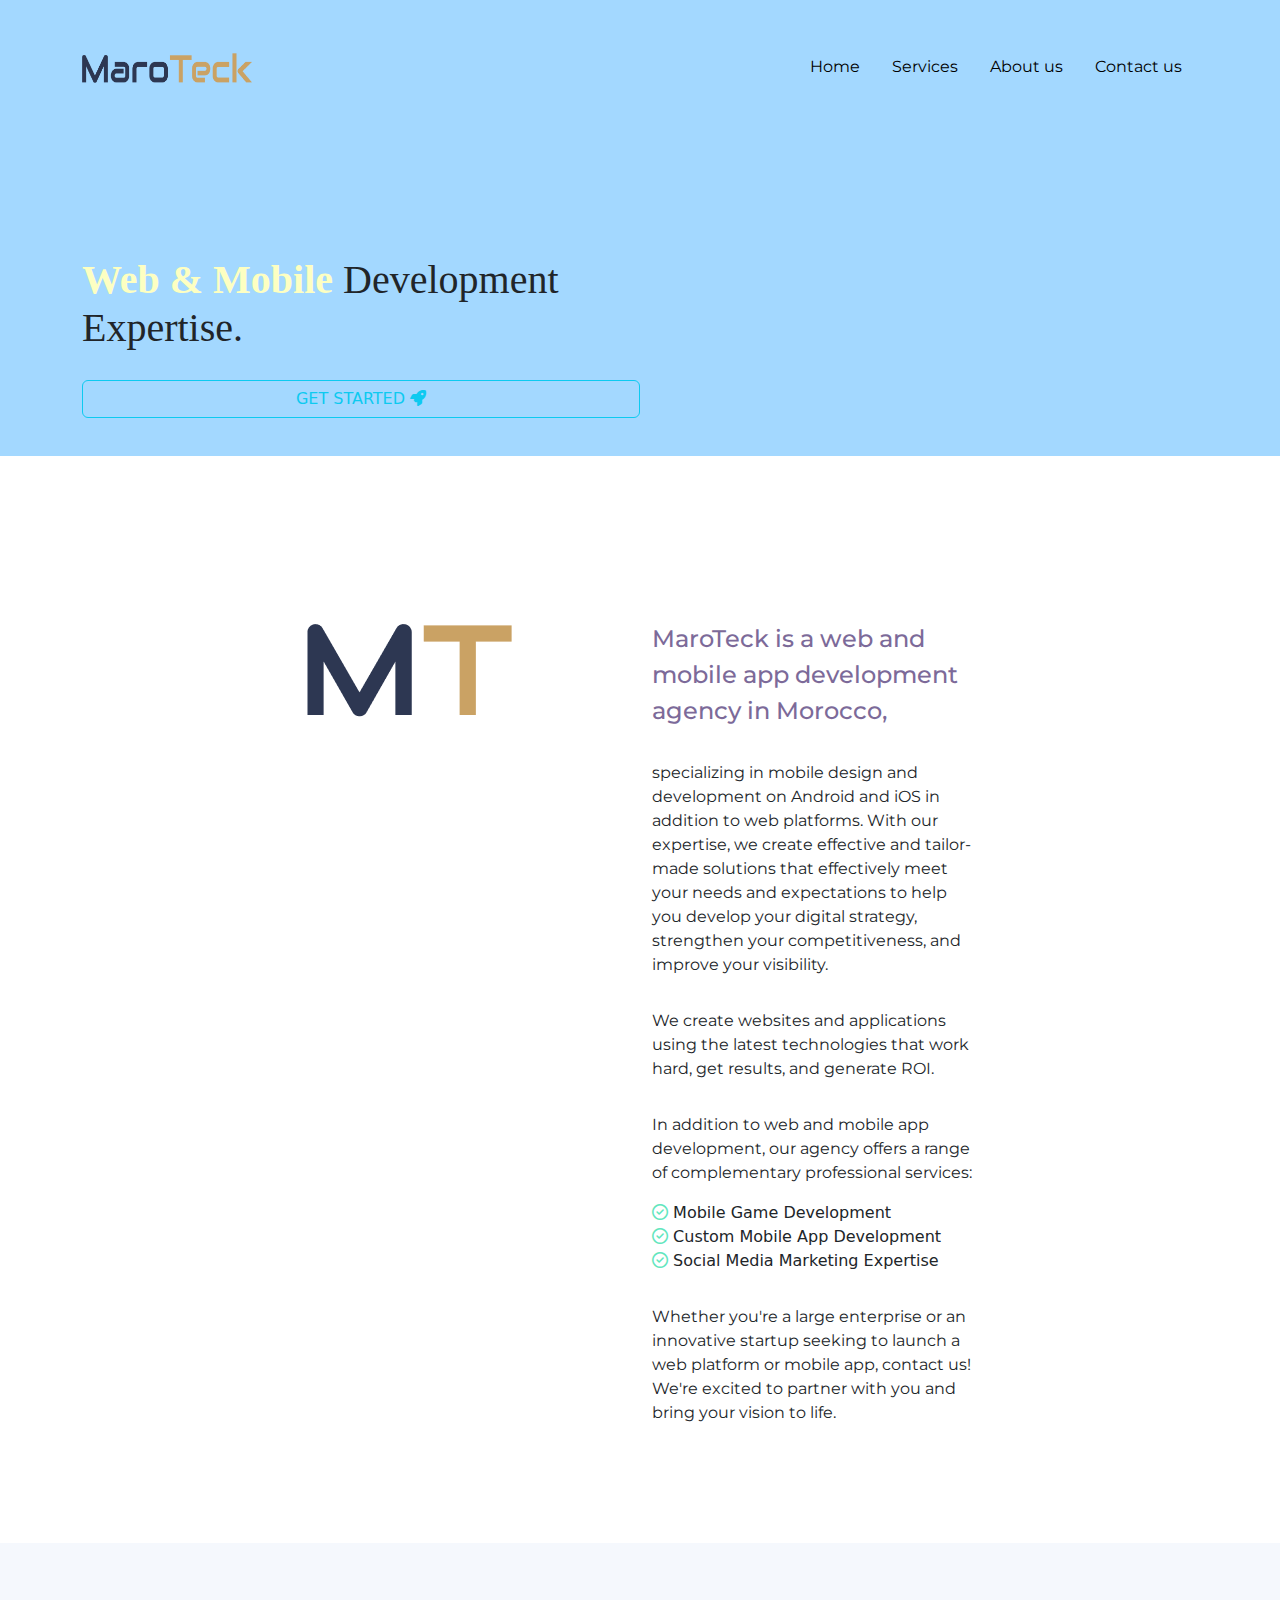
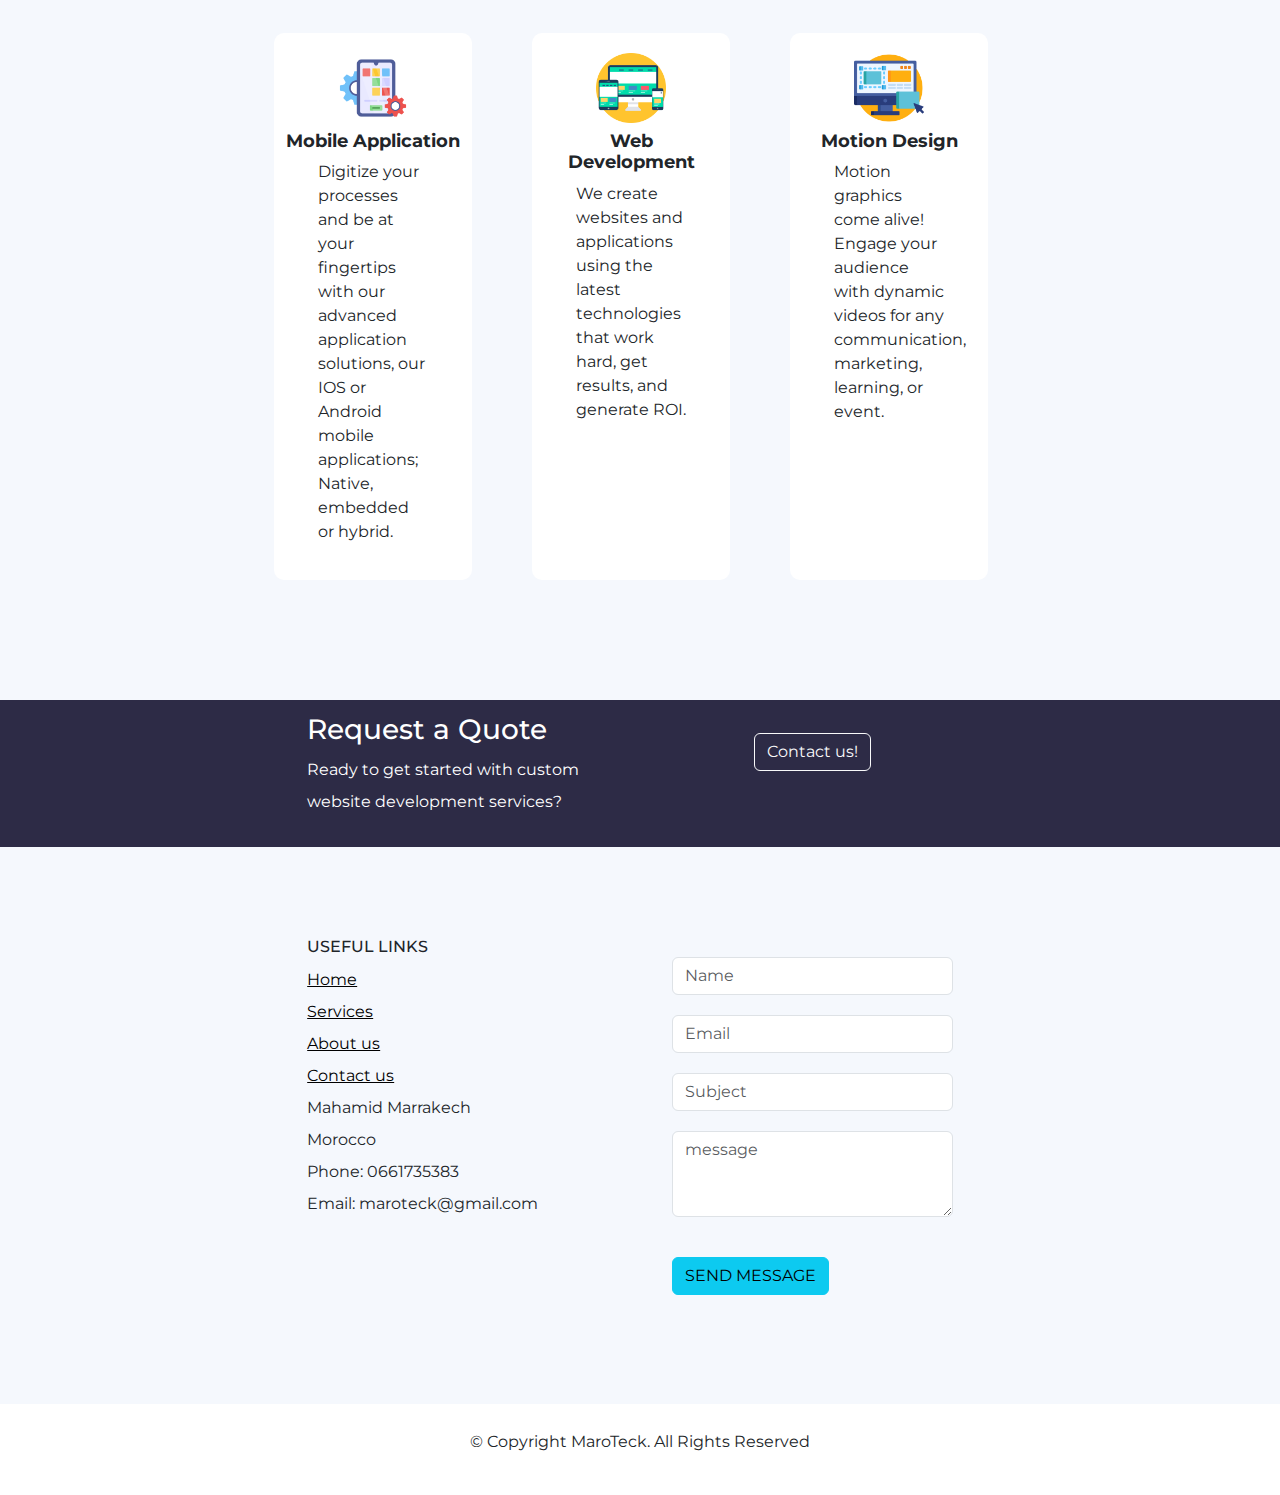
==== commit 09d4685e: "finished the demo version [this website in working...]" ====
--- a/index.html
+++ b/index.html
@@ -58,7 +58,7 @@
                               <a class="nav-link" href="#about-us">About us</a>
                             </li>
                             <li class="nav-item">
-                              <a class="nav-link" href="#">Contact us</a>
+                              <a class="nav-link" href="#contact-us">Contact us</a>
                             </li>
                           </ul>
                     </div>
@@ -72,6 +72,7 @@
                             <a class="btn btn-outline-info desc-btn2" type="button">GET STARTED <i class="fa-solid fa-rocket"></i></a>
                         </div>
                     </div>
+            
                     <!-- <div class="row">
                         <div class="col-lg-12 col-md-12" id="#home">
                           <h1><strong>Web & Mobile </strong> Development Expertise.</h1>
@@ -152,30 +153,29 @@
     <div class="row">
       <div class="col-lg-6">
         <h6>USEFUL LINKS</h6> 
-        <p>z</p>
         <div>
           <a href="#" class="h">Home</a>
         </div>
         <div>
-          <a href="#" class="h">Home</a>
-        </div>
-        <div>
-          <a href="#" class="h">Home</a>
-        </div>
-        <div>
-          <a href="#" class="h">Home</a>
-        </div>
-        <div>
-          <p>Mahamid Marrakech</p>
-        </div>
-        <div>
-          <p>Morocco</p>
-        </div>
-        <div>
-          <p>Phone: 0661735383 </p>
-        </div>
-        <div>
-          <p>Email: maroteck@gmail.com </p>
+          <a href="#" class="h">Services</a>
+        </div>
+        <div>
+          <a href="#" class="h">About us</a>
+        </div>
+        <div>
+          <a href="#" class="h">Contact us</a>
+        </div>
+        <div>
+          <a>Mahamid Marrakech</a>
+        </div>
+        <div>
+          <a>Morocco</a>
+        </div>
+        <div>
+          <a>Phone: 0661735383 </a>
+        </div>
+        <div>
+          <a>Email: maroteck@gmail.com </a>
         </div>
       </div>
       <div class="col-lg-6">
@@ -197,9 +197,48 @@
       </div>
     </div>
   </section>
+
+  <section id="footer-section">
+    <p>© Copyright MaroTeck. All Rights Reserved</p>
+  </section>
     
 
 
     <script src="https://cdn.jsdelivr.net/npm/bootstrap@5.3.3/dist/js/bootstrap.bundle.min.js"></script>
+
+    <script>
+      const navLinks = document.querySelectorAll('.nav-link');
+    
+      navLinks.forEach(link => {
+        link.addEventListener('click', function() {
+          navLinks.forEach(l => l.classList.remove('active'));  // Remove active class from all links
+          this.classList.add('active'); // Add active class to the clicked link
+        });
+      });
+
+      window.addEventListener('scroll', () => {
+        const sections = document.querySelectorAll('section[id]');
+        const scrollY = window.scrollY;
+      
+        sections.forEach(section => {
+          const sectionTop = section.offsetTop;
+          const sectionHeight = section.offsetHeight;
+          const sectionBottom = sectionTop + sectionHeight;
+      
+          if (scrollY >= sectionTop && scrollY < sectionBottom) {
+            const sectionId = section.id;
+            navLinks.forEach(link => {
+              if (link.href.includes(sectionId)) {
+                link.classList.add('active');
+              } else {
+                link.classList.remove('active');
+              }
+            });
+            return; // Exit the loop after finding the active section
+          }
+        });
+      });
+      
+    </script>
 </body>
 </html>--- a/css/styles.css
+++ b/css/styles.css
@@ -1,299 +1,37 @@
-/* body{
-    margin: 0px;
-    text-align: center;
-    font-family: "Merriweather", serif;
-    
-}
-.img{
-    height: 50px;
-    width: 50px;
-}
-
-h1{
-    margin: 2rem auto 0 auto;
-    font-family: "Sacramento", cursive;
-    font-weight: 700;
-    font-style: normal;
-    font-size:5rem;
-    line-height: 2;
-
-}
-.h1{
-    margin: 10rem auto 0 auto;
-    font-family: "Sacramento", cursive;
-    font-weight: 700;
-    font-style: normal;
-    font-size:3.8rem;
-    color: #66BFBF;
-    line-height: 2;
-    text-decoration: underline;
-
-
-}
-.h1-footer{
-    margin: 10rem auto 0 auto;
-    font-family: "Sacramento", cursive;
-    font-weight: 700;
-    font-style: normal;
-    font-size:2.8rem;
-    color: #66BFBF;
-    line-height: 2;
-    text-decoration: underline;
-
-}
-.h3{
-    margin: 3rem auto 0 auto;
-    font-family: "Sacramento", cursive;
-    font-weight: 700;
-    font-style: normal;
-    font-size:2.8rem;
-    color: #66BFBF;
-    line-height: 2;
-    text-decoration: underline;
-
-}
-.first-container{
-    height: 100px;
-    display:flex;
-
-}
-
-hr{
-    border: dotted #66BFBF 10px;
-    border-bottom: none;
-    width: 2%;
-    margin: 100px auto;
-}
-
-p{
-    display:inline-block;
-    margin: 20px;
-
-}
-.body-container{
-    background-color: #66BFBF;
-    padding-bottom:4rem ;
-
-}
-.inside-container-first{
-    position:fixed;
-    left: 65%;
-    top: 25px;
-    color: #66BFBF;
-}
-.inside-container-first a{
-    color: #66BFBF;
-}
-.inside-container-second{
-    position: relative;
-    left: 20px;
-    top: 25px;
-}
-
-#profile{
-    position: relative;
-    top:900px;
-    text-align: center;
-}
-
-h2{
-    font-family: "Merriweather", sans-serif;
-    font-size:1rem;
-
-}
-
-h3{
-    font-family: "Merriweather", sans-serif;
-    font-size: 1.5rem;
-}
-
-
-.img-giphy{
-    border-radius:15px;
-    margin-top: 15px;
-    width: 500px;
-    height: 500px;
-}
-
-.profile{
-    margin-top: 2rem;
-}
-
-.whoAmi{
-    text-align: start;
-    justify-content: center;
-    margin-top: 2.4rem;
-    margin: 100px auto 100px auto;
-
-}
-
-.description{
-    width: 50%;
-    margin: 100px auto 100px auto;
-    text-align: center;
-    justify-content: center;
-    line-height: 2rem;
-    color: #66BFBF;
-    font-family: "Merriweather", sans-serif;
-
-}
-.skills{
-    width: 680px;
-    margin: 10px auto 5px 15px;
-    text-align: start;
-    justify-content: center;
-    line-height: 2rem;
-    color: #000000;
-    font-family: "Merriweather", sans-serif;
-
-}
-
-.code-text-skills{
-    margin: 100px auto 100px auto;
-}
-
-.coding-img{
-    height: 14rem;
-    width: 14rem;
-}
-
-.coding-img-footer{
-    height: 1.2rem;
-    width: 1.2rem;
-    margin: 30px ;
-}
-
-
-.footer{
-    height: auto;
-    margin: 10rem auto;
-    width: 100%;
-    background-color: #FFFFFF;
-}
-
-.footer-text{
-    text-align: center;
-}
-.slide-img{
-    margin: auto;
-    width: 250px;
-    border-radius: 20px;
-    border:5rem black;
-}
-.slider{
-    width: auto;
-    margin: auto;
-    border-radius: 2px green 2px;
-
-}
-
-.skills2{
-    width: 700px;
-    margin: auto;
-    text-align: start;
-    justify-content: center;
-    line-height: 2rem;
-    color: #000000;
-    font-family: "Merriweather", sans-serif;
-    display: flex;
-}
-
-.skills2 p{
-    width: auto;
-}
-
-.project-section{
-   width: auto;
-   margin: auto;
-}
-.project-qoran-title{ 
-
-    text-decoration: underline;
-    line-height: 2rem;
-    color: #66BFBF;
-    font-size: 1.3rem;
-    font-family: "Merriweather", sans-serif;
-}
-
-.btn {
-    background: #3498db;
-    background-image: -webkit-linear-gradient(top, #3498db, #2980b9);
-    background-image: -moz-linear-gradient(top, #3498db, #2980b9);
-    background-image: -ms-linear-gradient(top, #3498db, #2980b9);
-    background-image: -o-linear-gradient(top, #3498db, #2980b9);
-    background-image: linear-gradient(to bottom, #3498db, #2980b9);
-    -webkit-border-radius: 28;
-    -moz-border-radius: 28;
-    border-radius: 28px;
-    text-shadow: 5px 5px 5px #1870db;
-    font-family: Arial;
-    color: #ffffff;
-    font-size: 18px;
-    padding: 10px 20px 10px 20px;
-    text-decoration: none;
-  }
-  
-  .btn:hover {
-    background: #3cb0fd;
-    background-image: -webkit-linear-gradient(top, #3cb0fd, #3498db);
-    background-image: -moz-linear-gradient(top, #3cb0fd, #3498db);
-    background-image: -ms-linear-gradient(top, #3cb0fd, #3498db);
-    background-image: -o-linear-gradient(top, #3cb0fd, #3498db);
-    background-image: linear-gradient(to bottom, #3cb0fd, #3498db);
-    text-decoration: none;
-  }
-
-
-.footer-tag{
-  color: #2980b9;
-  padding:  auto 2rem;
-  margin: auto 10px;
-  text-decoration: none;
-}
-.footer-tag:hover{
-    color: #FFFFFF;
-}
-.inner-footer{
-    background-color: #3cb0fd;
-    padding: 1rem;
-}
-
-.copyright{
-    line-height: 2rem;
-    color: #FFFFFF;
-    font-size: 0.75rem;
-    font-family: "Merriweather", sans-serif;
-} */
-
-
 body{
     font-family: "Montserrat";
 }
 
 /* Navbar Section */
 .nav-link {
-    color: #FFF !important; /* Your desired hover color */
-  }
-  /* Fix for navbar link color  */
-/* .navbar .nav-link {
-    color: inherit; /* Inherit color from parent element */
-  /* } */ */
+    /* color: #FFF !important; */
+    color: #000 !important;
+    text-decoration: none;
+    font-family: "Montserrat";
+
+  }
+.nav-link.active {
+    color: #FF76CE !important; /* Your desired active color */
+}
   
 .nav-link:hover {
-    color: #413E66 !important ; /* Your desired hover color */
-  }
+    /* color: #413E66;  */
+    color: #FF76CE !important;
+
+  }
+
+
 #title {
   background-color: #a3d8ff;
 
 }
 
 .new-class{
-  background-color: #a3d8ff;
-
-    position: fixed; /* Add this line */
-    top: 0; /* Position the navbar at the top */
-    width: 100%; /* Make the navbar full width */
-    z-index: 10; /* Ensure the navbar stays on top of other elements */
+   background-color: #a3d8ff;
+    position: fixed; 
+    top: 0; 
+    width: 100%; 
+    z-index: 10; 
 }
 
 
@@ -462,6 +200,7 @@
 #contact-us{
     padding: 7% 24%;
     font-family: "Montserrat";
+    background-color: #F5F8FD;
     margin: 10;
     text-align: start;
     line-height: 2;
@@ -474,10 +213,18 @@
 }
 .h{
     color: #000;
-    text-decoration: none;
+    text-decoration: underline;
     font-family: "Montserrat";
 
 }
 .h:hover{
     color: #FF76CE;
+}
+
+
+/* Footer Section */
+#footer-section{
+    padding: 2% 4%;
+    font-family: "Montserrat";
+    text-align: center;
 }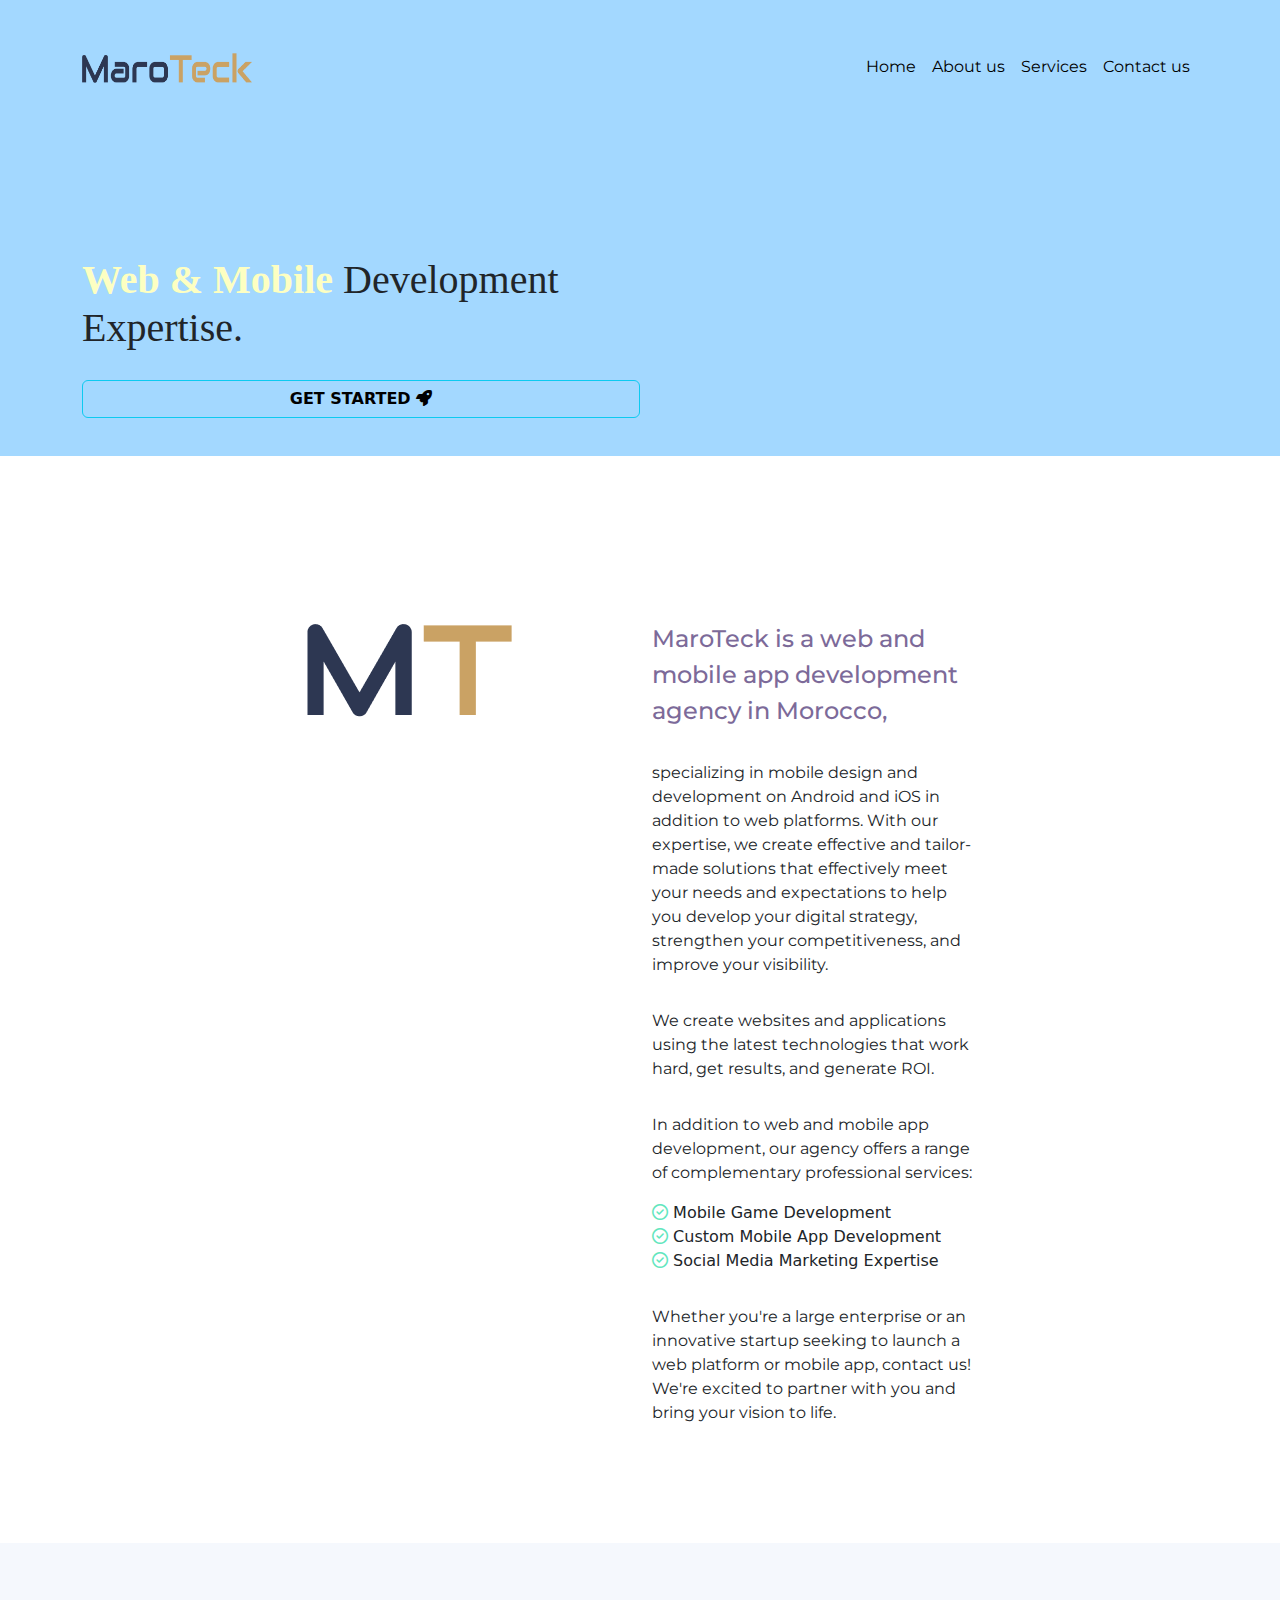
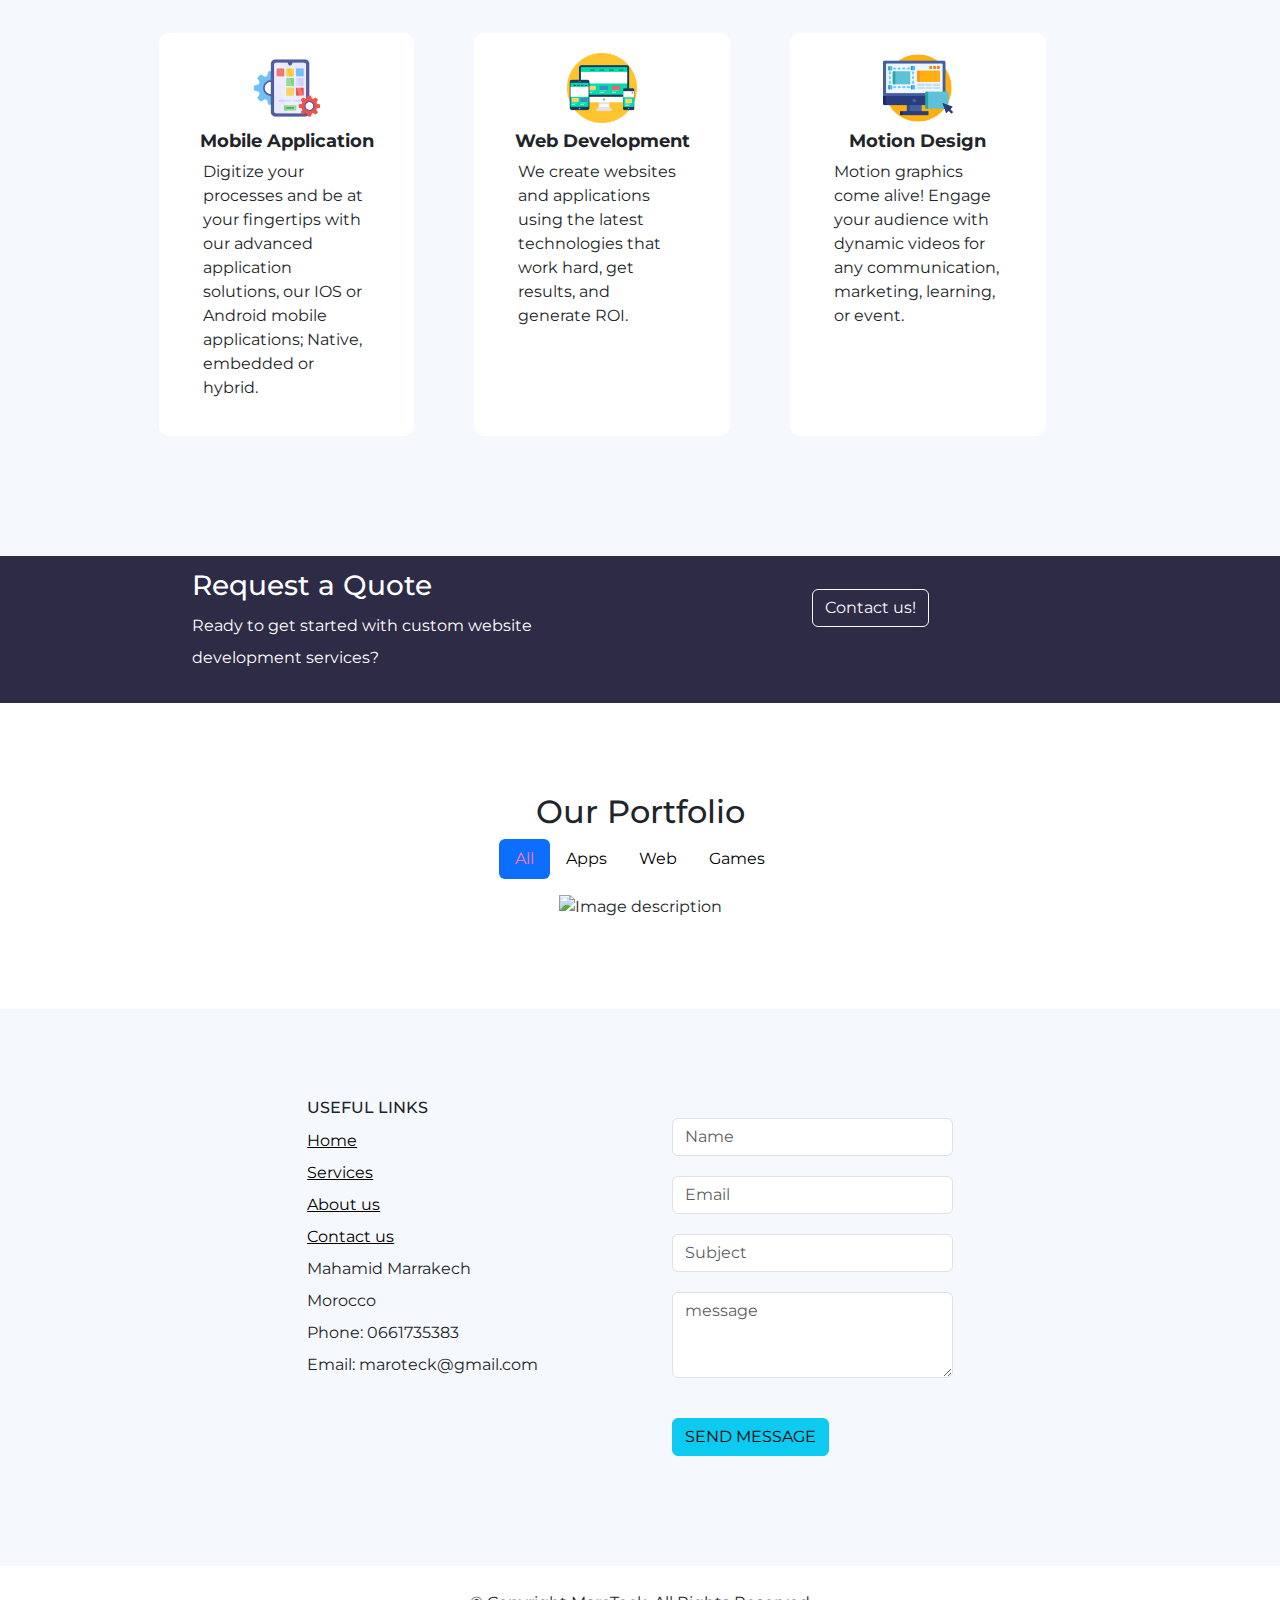
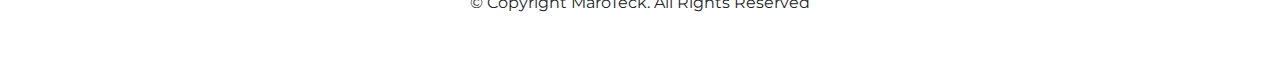
==== commit 7bbfac84: "upds" ====
--- a/index.html
+++ b/index.html
@@ -34,6 +34,9 @@
     <link href="https://fonts.googleapis.com/css2?family=Montserrat:ital,wght@0,100..900;1,100..900&display=swap" rel="stylesheet">
     <!-- Bootstrap link  -->
     <link href="https://cdn.jsdelivr.net/npm/bootstrap@5.3.3/dist/css/bootstrap.min.css" rel="stylesheet">
+    <link rel="stylesheet" href="https://cdnjs.cloudflare.com/ajax/libs/font-awesome/4.7.0/css/font-awesome.min.css">
+    <link href="https://cdn.jsdelivr.net/npm/bootstrap@5.3.0/dist/css/bootstrap.min.css" rel="stylesheet" integrity="sha384-w=Ybsj8sOGQjBILzTB8IlqYo1LfBVjOAjpTaaQSbxEotIqONM0tTzdaqOeHk7tT94" crossorigin="anonymous">
+
 </head>
 <body>
     <section id="title">
@@ -47,15 +50,15 @@
                         <span class="navbar-toggler-icon"></span>
                       </button>
                     <div class="collapse navbar-collapse " id="navbarSupportedContent">
-                        <ul class="nav ms-auto ">
+                        <ul class="navbar-nav ms-auto ">
                             <li class="nav-item">
                               <a class="nav-link" href="#title">Home</a>
                             </li>
                             <li class="nav-item">
+                              <a class="nav-link" href="#about-us">About us</a>
+                            </li>
+                            <li class="nav-item">
                               <a class="nav-link"  href="#features">Services</a>
-                            </li>
-                            <li class="nav-item">
-                              <a class="nav-link" href="#about-us">About us</a>
                             </li>
                             <li class="nav-item">
                               <a class="nav-link" href="#contact-us">Contact us</a>
@@ -72,7 +75,6 @@
                             <a class="btn btn-outline-info desc-btn2" type="button">GET STARTED <i class="fa-solid fa-rocket"></i></a>
                         </div>
                     </div>
-            
                     <!-- <div class="row">
                         <div class="col-lg-12 col-md-12" id="#home">
                           <h1><strong>Web & Mobile </strong> Development Expertise.</h1>
@@ -149,6 +151,46 @@
   </section>
 
 
+  
+
+
+  
+  
+
+  <section id="portfolio-section">
+    <h2 class="h1-portfolio">Our Portfolio</h2>
+    <ul class="nav nav-pills mb-3 justify-content-center" id="pills-tab" role="tablist">
+      <li class="nav-item">
+        <a class="nav-link active" id="all-tab" data-bs-toggle="pill" href="#portfolio" role="tab" aria-controls="portfolio" aria-selected="true">All</a>
+      </li>
+      <li class="nav-item">
+        <a class="nav-link" id="apps-tab" data-bs-toggle="pill" href="#portfolio" role="tab" aria-controls="portfolio" aria-selected="false">Apps</a>
+      </li>
+      <li class="nav-item">
+        <a class="nav-link" id="web-tab" data-bs-toggle="pill" href="#web" role="tab" aria-controls="web" aria-selected="false">Web</a>
+      </li>
+      <li class="nav-item">
+        <a class="nav-link" id="games-tab" data-bs-toggle="pill" href="#games" role="tab" aria-controls="games" aria-selected="false">Games</a>
+      </li>
+    </ul>
+    <div class="tab-content" id="pills-tabContent">
+      <div class="tab-pane fade show active" id="portfolio" role="tabpanel" aria-labelledby="all-tab">
+        <div class="row">
+          <div class="col-lg-12 d-flex justify-content-center align-items-center">
+            <img src="./images/rz_screen.png" alt="Image description" class="img-shadow portfolio-image">
+            <i class="fas fa-eye eye-icon"></i>
+          </div>
+        </div>
+      </div>
+      <div class="tab-pane fade" id="web" role="tabpanel" aria-labelledby="web-tab">
+        </div>
+      <div class="tab-pane fade" id="games" role="tabpanel" aria-labelledby="games-tab">
+        </div>
+    </div>
+  </section>
+  
+  
+
   <section id="contact-us">
     <div class="row">
       <div class="col-lg-6">
@@ -179,7 +221,7 @@
         </div>
       </div>
       <div class="col-lg-6">
-        <form>
+        <form method="get">
           <div class="form-group contact-form">
             <input type="text" class="form-control" id="exampleFormControlInput1" placeholder="Name">
           </div>
@@ -206,39 +248,6 @@
 
     <script src="https://cdn.jsdelivr.net/npm/bootstrap@5.3.3/dist/js/bootstrap.bundle.min.js"></script>
 
-    <script>
-      const navLinks = document.querySelectorAll('.nav-link');
-    
-      navLinks.forEach(link => {
-        link.addEventListener('click', function() {
-          navLinks.forEach(l => l.classList.remove('active'));  // Remove active class from all links
-          this.classList.add('active'); // Add active class to the clicked link
-        });
-      });
-
-      window.addEventListener('scroll', () => {
-        const sections = document.querySelectorAll('section[id]');
-        const scrollY = window.scrollY;
-      
-        sections.forEach(section => {
-          const sectionTop = section.offsetTop;
-          const sectionHeight = section.offsetHeight;
-          const sectionBottom = sectionTop + sectionHeight;
-      
-          if (scrollY >= sectionTop && scrollY < sectionBottom) {
-            const sectionId = section.id;
-            navLinks.forEach(link => {
-              if (link.href.includes(sectionId)) {
-                link.classList.add('active');
-              } else {
-                link.classList.remove('active');
-              }
-            });
-            return; // Exit the loop after finding the active section
-          }
-        });
-      });
-      
-    </script>
+    <script src="./js/index.js"></script>
 </body>
 </html>--- a/css/styles.css
+++ b/css/styles.css
@@ -2,20 +2,19 @@
     font-family: "Montserrat";
 }
 
-/* Navbar Section */
+
 .nav-link {
-    /* color: #FFF !important; */
+   
     color: #000 !important;
     text-decoration: none;
     font-family: "Montserrat";
 
   }
 .nav-link.active {
-    color: #FF76CE !important; /* Your desired active color */
+    color: #FF76CE !important; 
 }
   
 .nav-link:hover {
-    /* color: #413E66;  */
     color: #FF76CE !important;
 
   }
@@ -67,8 +66,9 @@
 }
 .desc-btn2{
     padding-top:10rem ;
-    color: #FDFFC2;
-
+    color: #000000  !important;
+    font-family: "Montserrat";
+    font-weight: 600 !important;
 }
 
 .nav nav-item{
@@ -79,7 +79,7 @@
 
 /* Feature Section */
 #features{
-    padding: 7% 20%;
+    padding: 7% 11%;
     background-color: #F5F8FD;
 }
 
@@ -182,7 +182,7 @@
 /* devis-section Section */
 
 #devis-section{
-    padding: 1% 24%;
+    padding: 1% 15%;
     font-family: "Montserrat";
     color: #FFF;
     margin: 0;
@@ -222,9 +222,166 @@
 }
 
 
+
+
+#portfolio-section {
+    padding: 7% 10%;
+    text-align: center;
+    font-family: "Montserrat";
+}
+/* .h1-portfolio{
+    color: #413E66;
+    font-weight: 800;
+    font-size: 45px;
+    margin-bottom: 30px;
+}
+.filter-portfolio{
+    margin: 30px;
+    color: #413E66;
+    text-decoration: none;
+}
+
+.filter-portfolio:hover{
+    color: #FF76CE;
+} */
+
+.gallery-title
+{
+    font-size: 36px;
+    color: #42B32F;
+    text-align: center;
+    font-weight: 500;
+    margin-bottom: 70px;
+}
+.gallery-title:after {
+    content: "";
+    position: absolute;
+    width: 7.5%;
+    left: 46.5%;
+    height: 45px;
+    border-bottom: 1px solid #5e5e5e;
+}
+.filter-button
+{
+    font-size: 18px;
+    border: 1px solid #42B32F;
+    border-radius: 5px;
+    text-align: center;
+    color: #42B32F;
+    margin-bottom: 30px;
+
+}
+.filter-button:hover
+{
+    font-size: 18px;
+    border: 1px solid #42B32F;
+    border-radius: 5px;
+    text-align: center;
+    color: #ffffff;
+    background-color: #42B32F;
+
+}
+.btn-default:active .filter-button:active
+{
+    background-color: #42B32F;
+    color: white;
+}
+
+.port-image
+{
+    width: 100%;
+}
+
+.gallery_product
+{
+    margin-bottom: 30px;
+}
+
+/*  */
+
+/* End Portfolio */
+.img-container {
+    overflow: hidden;
+    position: relative;
+  }
+.eye-icon {
+    position: absolute;
+    top: 50%;
+    left: 50%;
+    transform: translate(-50%, -50%);
+    font-size: 2em;
+    color: transparent;  
+    transition: opacity 0.3s ease-in-out, color 0.3s ease-in-out;
+  }
+.row:hover .eye-icon {
+    opacity: 1;  
+    color: white;  
+}
+.apps{
+    margin-top: 20px;
+}
+
+.filter-active,
+button[data-filter="*"]:hover {
+  background-color: #ddd; /* or your desired hover color */
+}
+
+button[data-filter="apps"]:focus ~ div:not([class*="apps"]) {
+  display:none;
+}
+
+button[data-filter="web"]:focus ~ div:not([class*="web"]) {
+  display:none;
+}
+
+button[data-filter="games"]:focus ~ div:not([class*="games"]) {
+  display:none;
+}
+
+.portfolio-image {
+    display: none; 
+}
+
+#portfolio.active .portfolio-image {
+    display: block;
+}
+
+.portfolio-image:hover {
+    opacity: 0.8; 
+}
+
+.col-lg-12.d-flex {
+    height: 100%; 
+}
+
+.portfolio-image {
+    display: none;
+  }
+  
+#portfolio.active .portfolio-image {
+    display: block;
+  }
+  
+.portfolio-image:hover {
+    opacity: 0.8;
+  }
+
+/* button[data-filter="apps"]:focus ~ div:not([class*="apps"]) {
+    display:none;
+  }
+  
+button[data-filter="web"]:focus ~ div:not([class*="web"]) {
+    display:none;
+  }
+  
+button[data-filter="games"]:focus ~ div:not([class*="games"]) {
+    display:none;
+  } */
 /* Footer Section */
 #footer-section{
     padding: 2% 4%;
     font-family: "Montserrat";
     text-align: center;
-}+}
+
+
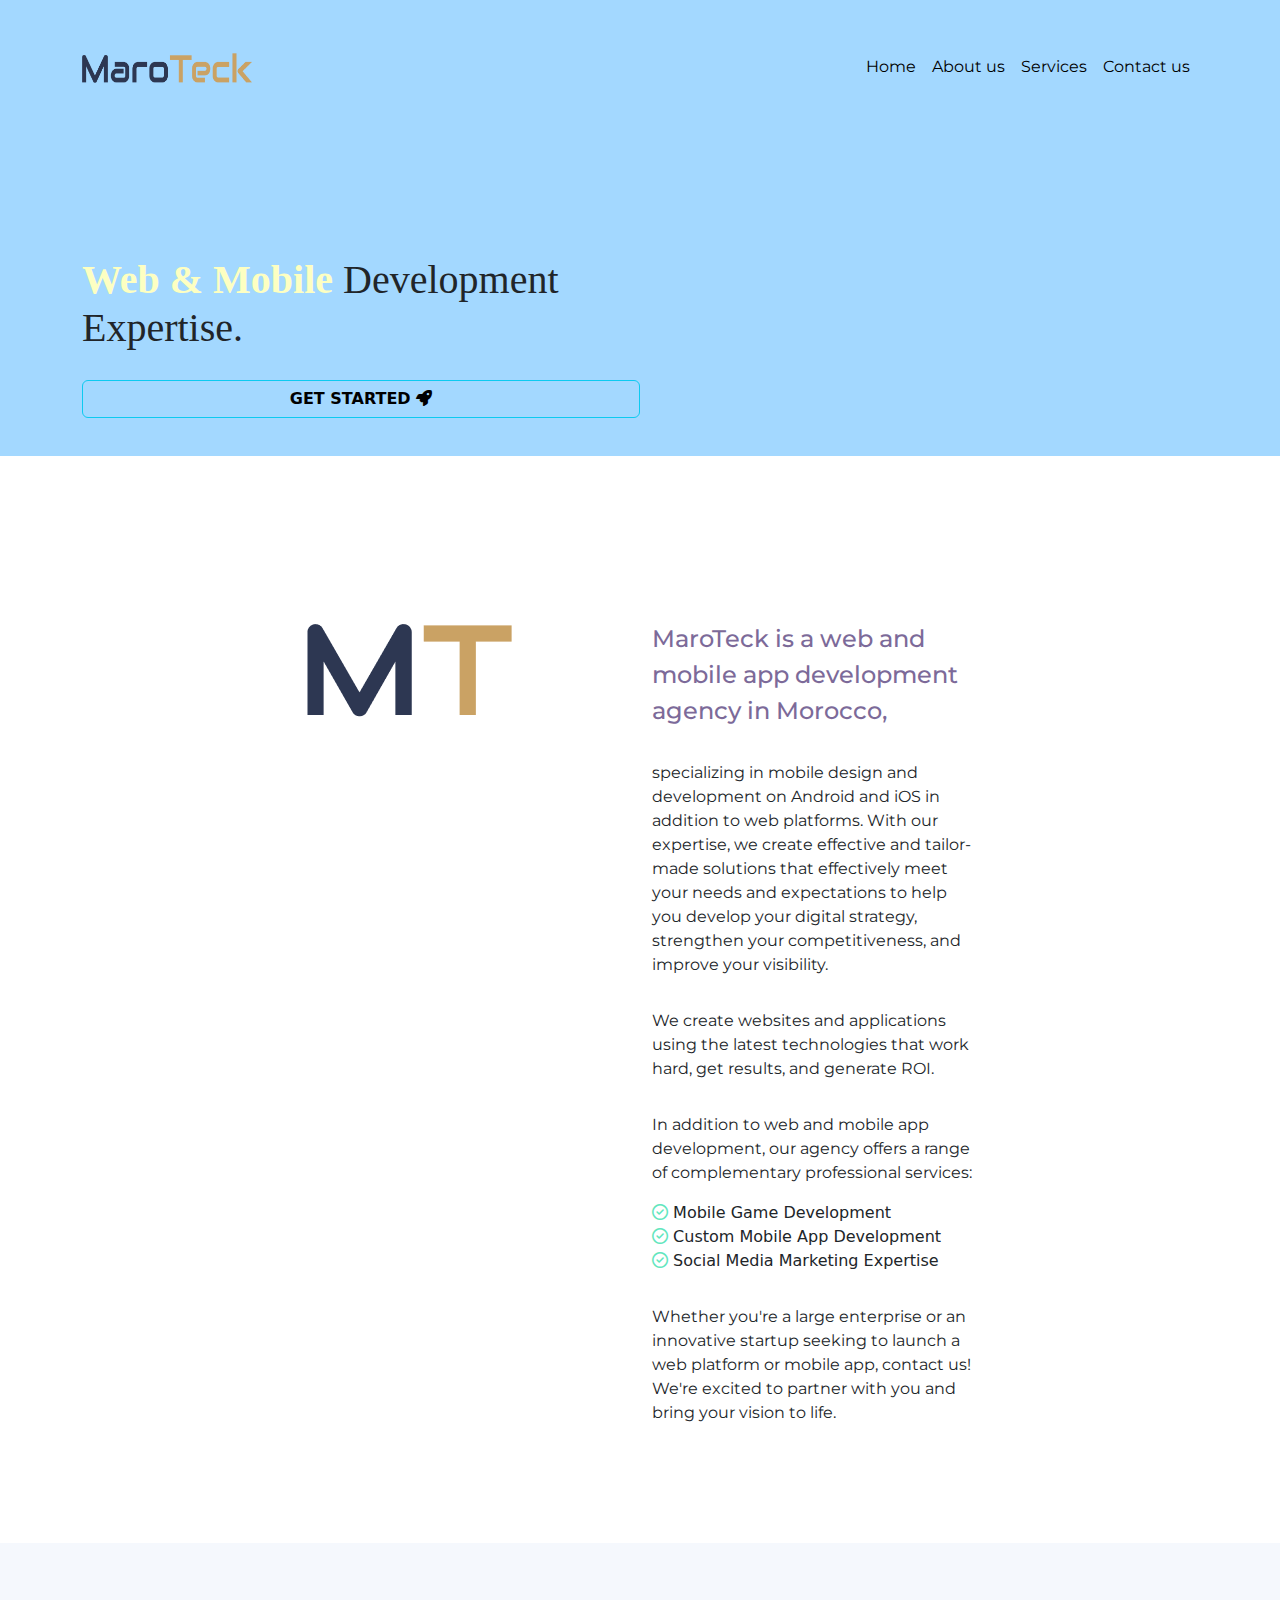
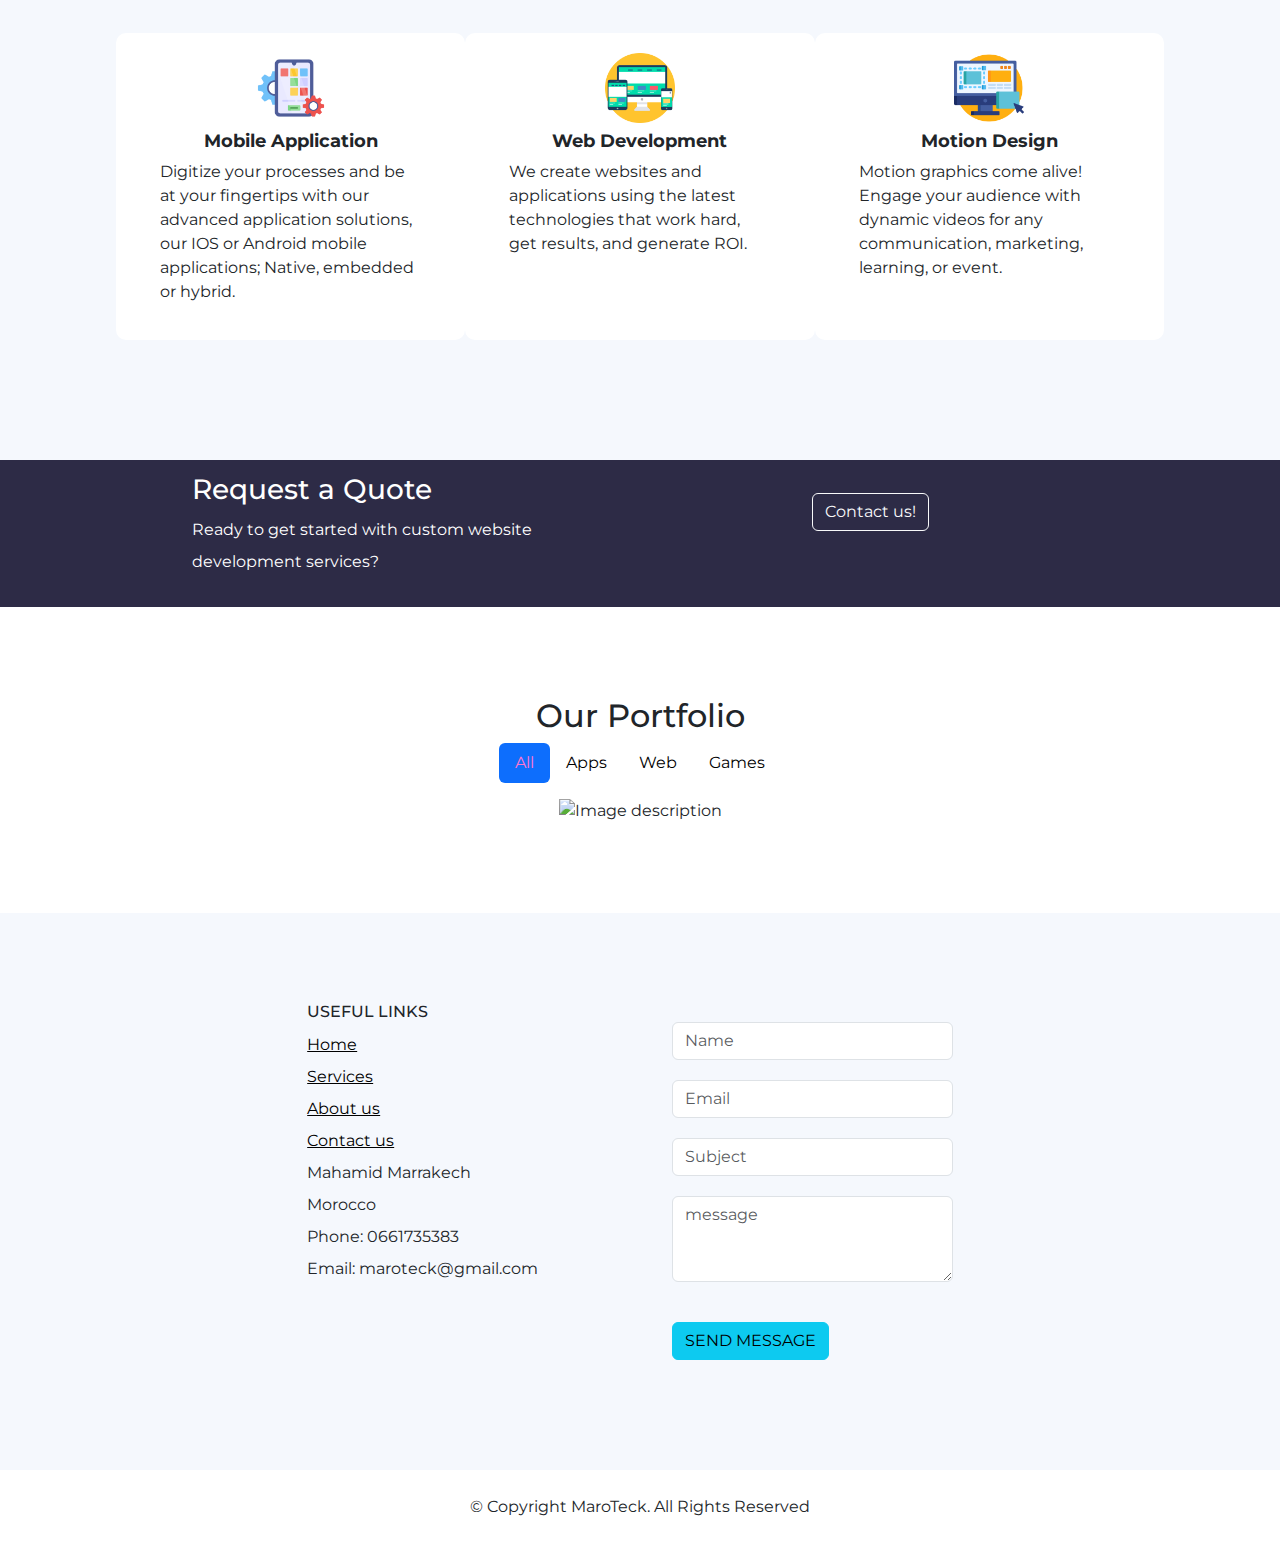
==== commit 0e9e3cd3: "good layouting" ====
--- a/index.html
+++ b/index.html
@@ -111,23 +111,23 @@
          </div>
     </section>
     <section id="features">
-      <!-- Nav Bar -->
+      <div class="features-wrapper d-flex justify-content-center">
       <div class="row">
-          <div class="feature-box col-lg-3">
+          <div class="feature-box col-lg-4">
               <div class="img-box">
                   <img src="./images/app-settings.png" alt="mobile" srcset="" width="70" height="70">
               </div>
              <h2 class="title-card">Mobile Application</h2>
              <p class="para-card">Digitize your processes and be at your fingertips with our advanced application solutions, our IOS or Android mobile applications; Native, embedded or hybrid.</p>
           </div>
-          <div class="feature-box col-lg-3">
+          <div class="feature-box col-lg-4">
               <div class="img-box">
                   <img src="./images/mobile.png" alt="web" srcset="" width="70" height="70">
               </div>
              <h2 class="title-card">Web Development</h2>
              <p class="para-card">We create websites and applications using the latest technologies that work hard, get results, and generate ROI.</p>
           </div>
-          <div class="feature-box col-lg-3">
+          <div class="feature-box col-lg-4">
               <div class="img-box">
                   <img src="./images/ux.png" alt="ui" srcset="" width="70" height="70">
               </div>
@@ -135,6 +135,7 @@
              <p class="para-card">Motion graphics come alive! Engage your audience with dynamic videos for any communication, marketing, learning, or event.</p>
           </div>
        </div>
+      </div>
   </section>
 
 
@@ -149,13 +150,6 @@
       </div>
     </div>
   </section>
-
-
-  
-
-
-  
-  
 
   <section id="portfolio-section">
     <h2 class="h1-portfolio">Our Portfolio</h2>
--- a/css/styles.css
+++ b/css/styles.css
@@ -79,19 +79,24 @@
 
 /* Feature Section */
 #features{
-    padding: 7% 11%;
+    padding: 7% 10%;
     background-color: #F5F8FD;
+    justify-content: center;
+    text-align: center;
+}
+.row{
+    margin: 0 auto;
 }
 
 .feature-box {
     font-family: "Montserrat";
     background-color: #FFFFFF;
     text-align: center;
-    margin: 30px;
+    margin-bottom: 30px;
+    /* margin-left: 7px; */
     border-radius: 10px;
     padding: 20px;
-    /* cursor: pointer; */
-    /* font-weight: 900; */
+  
 }
 @keyframes pulse {
     0% {
